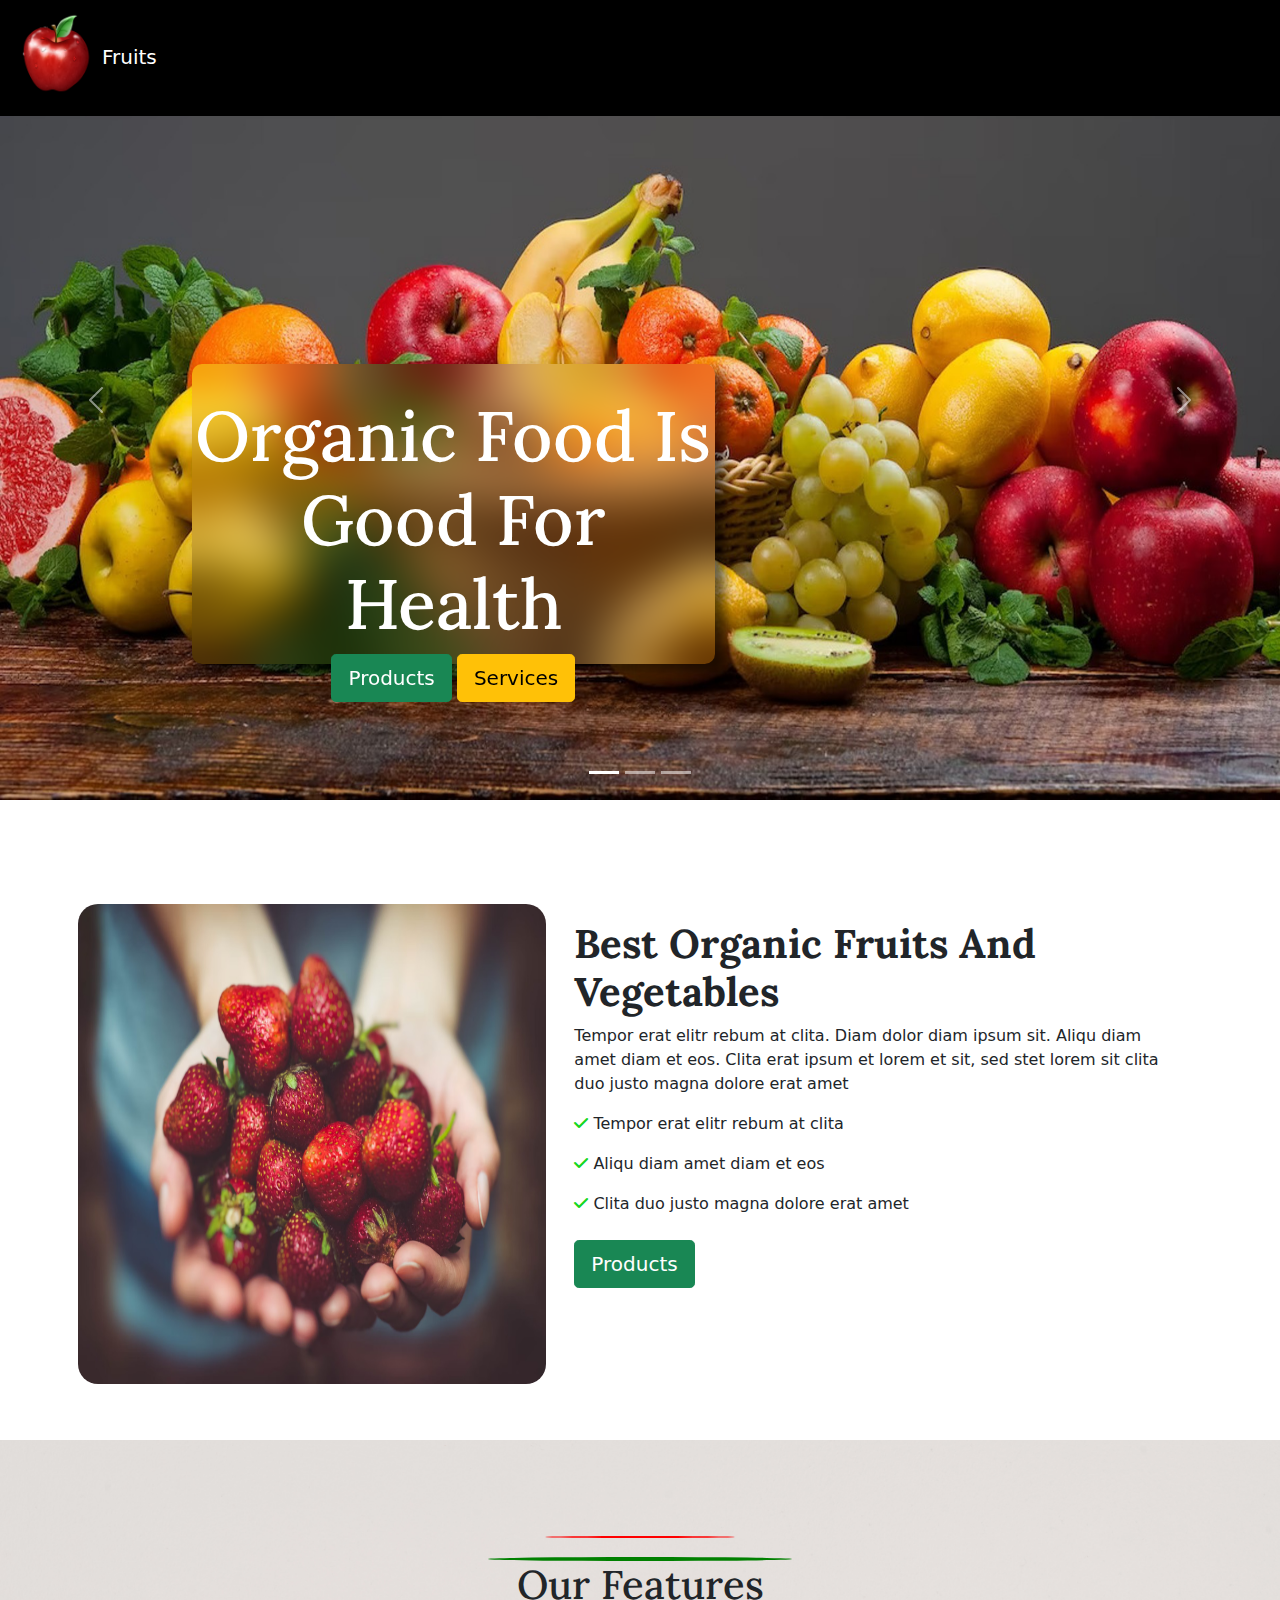
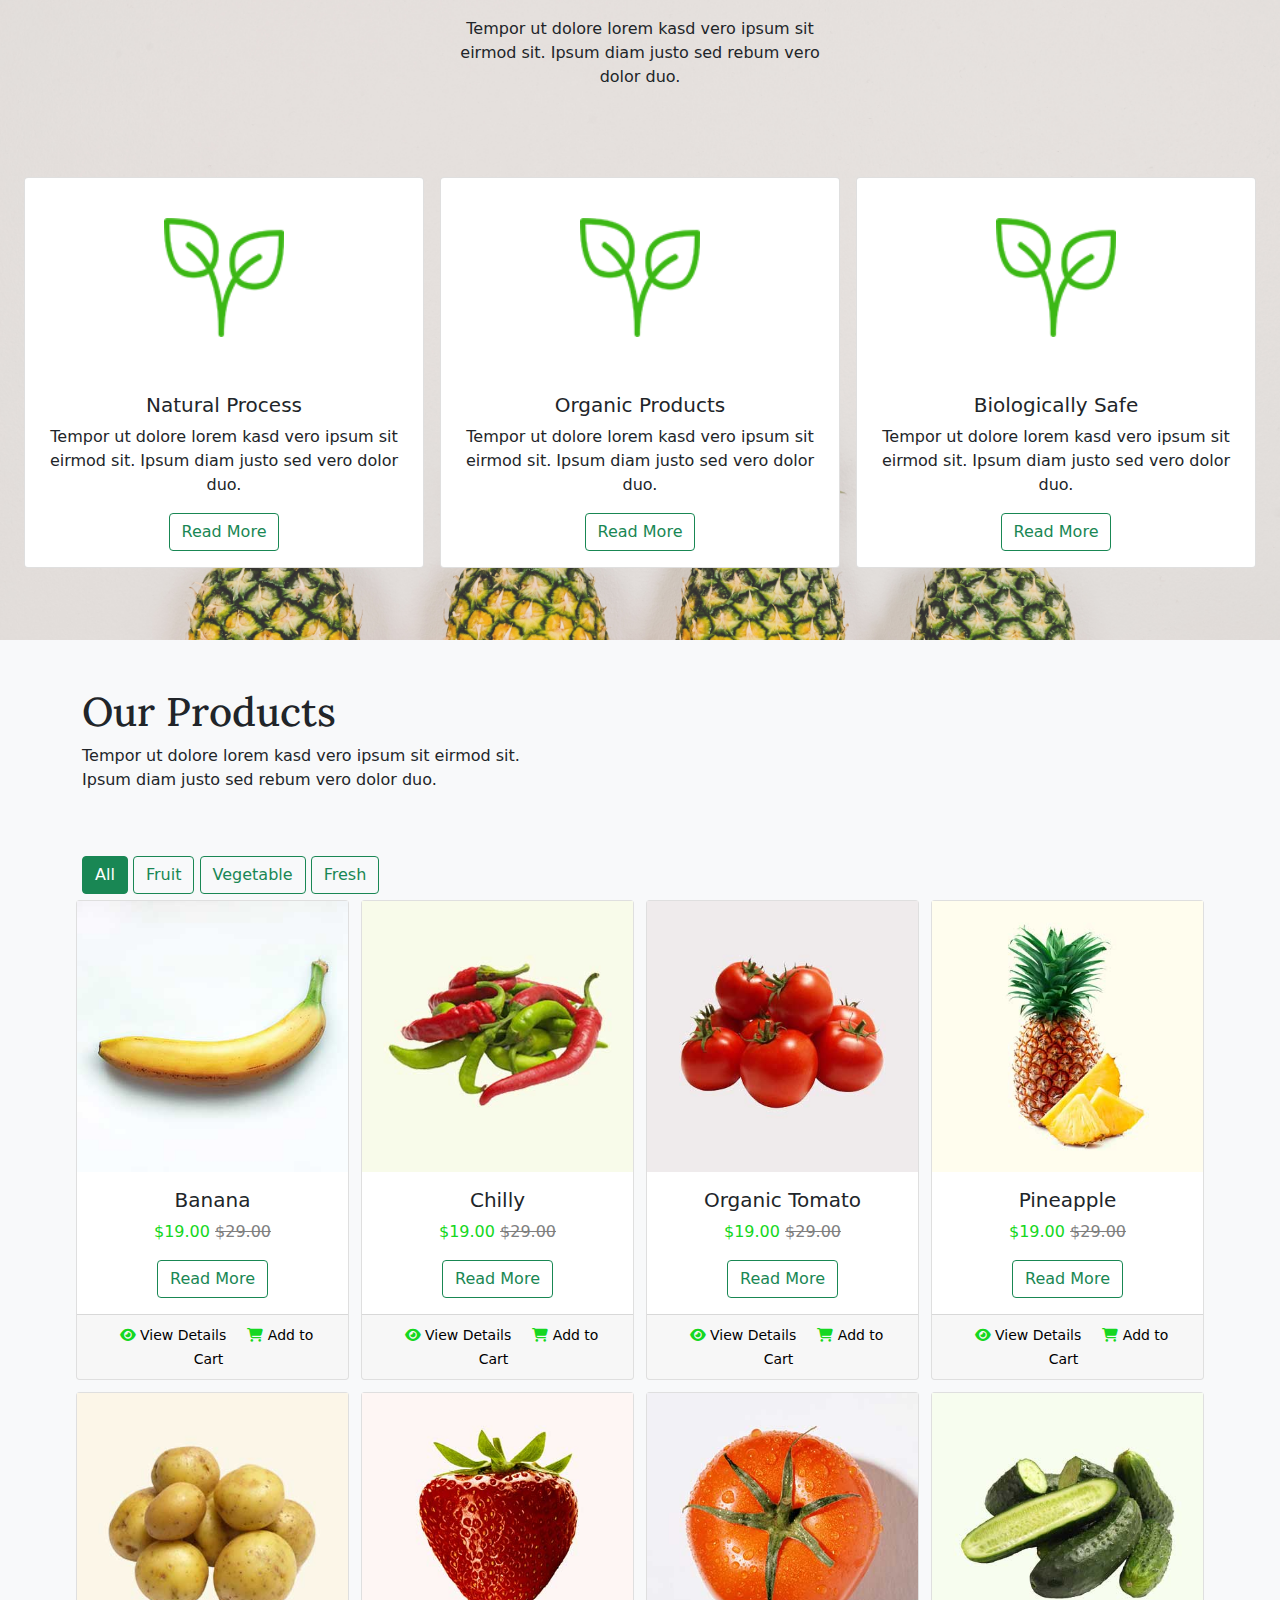
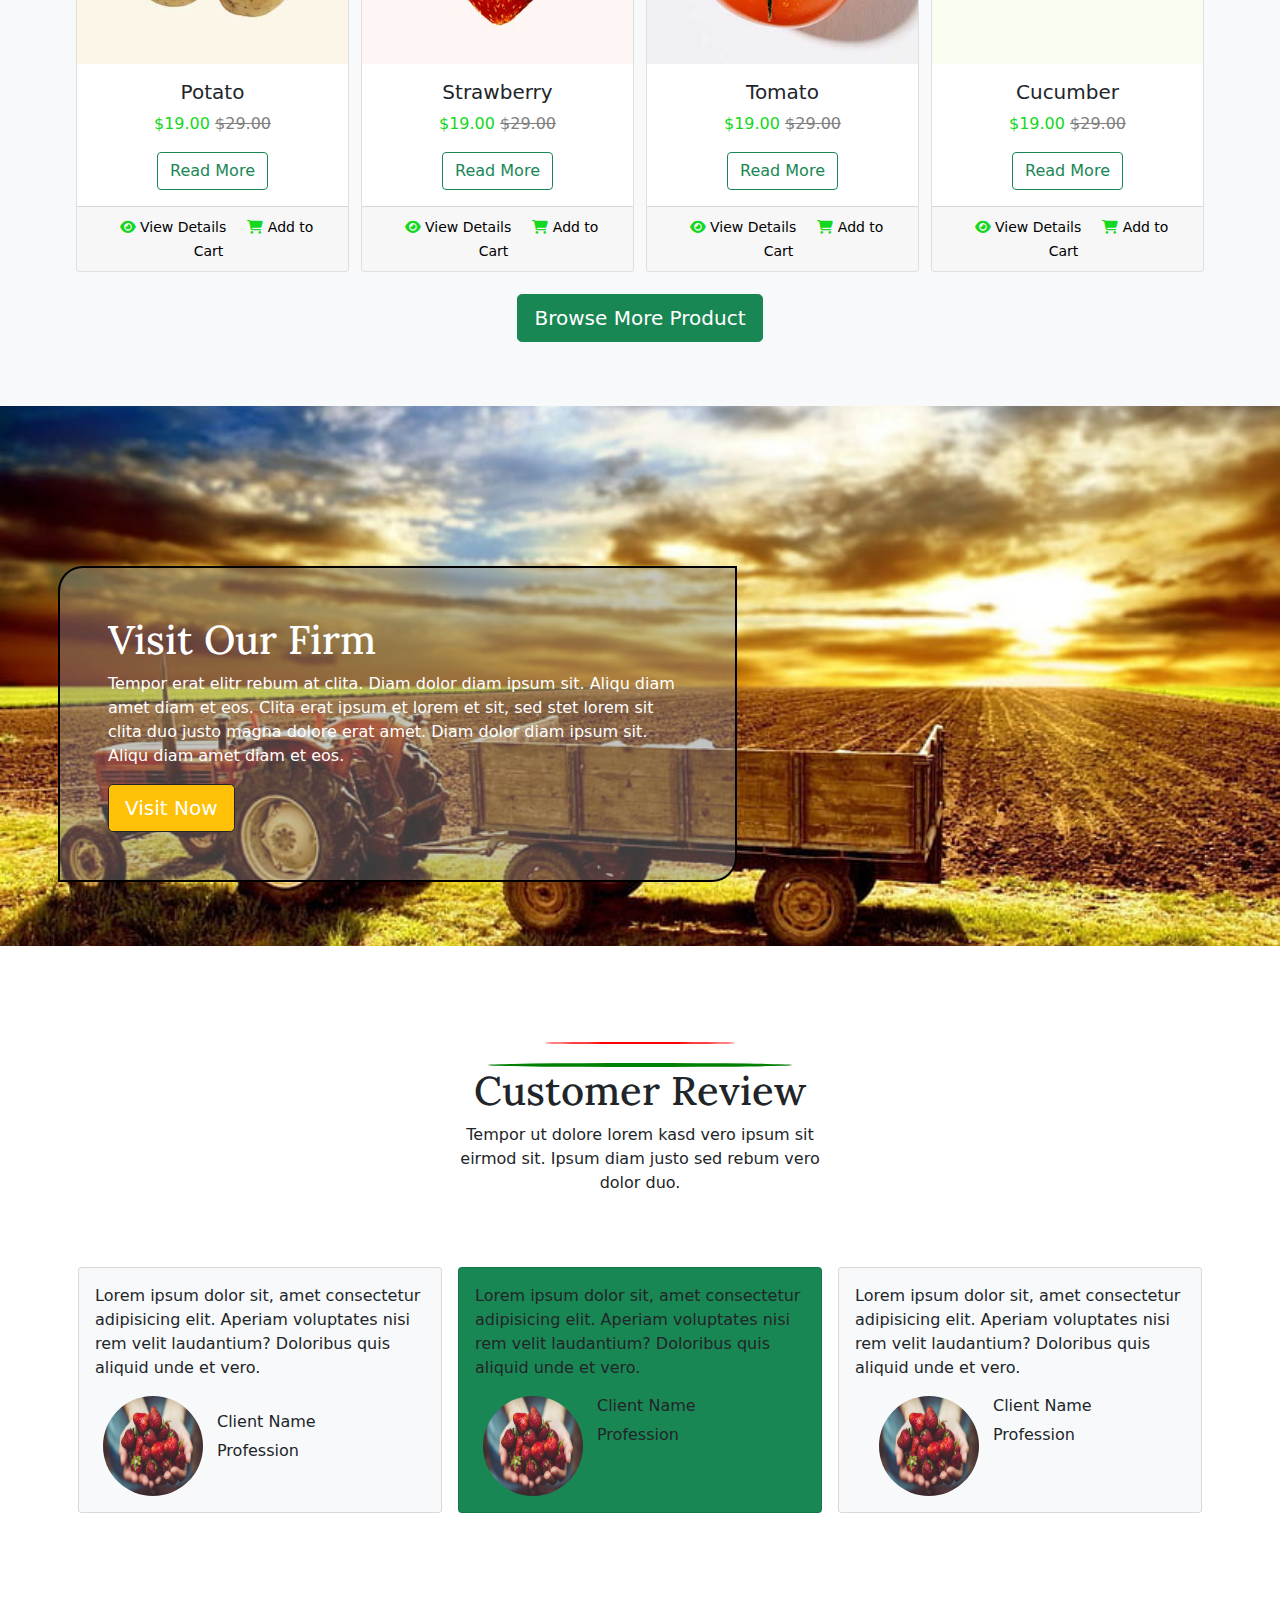
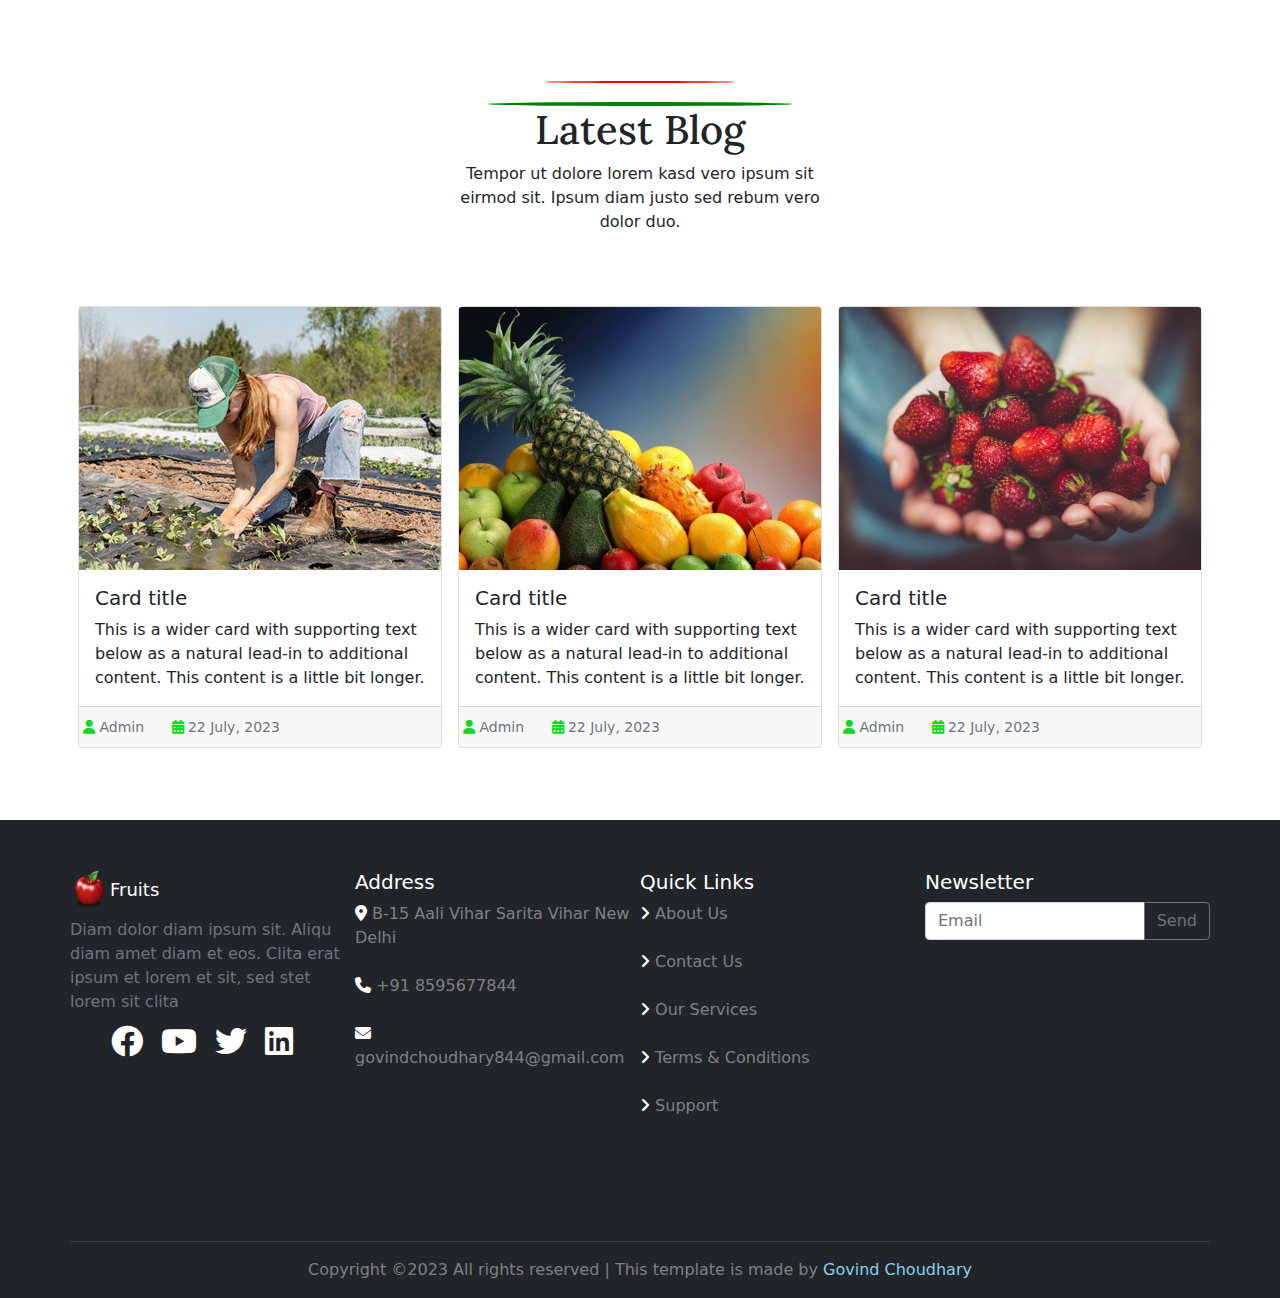
==== index.html @ 060178de "Add files via upload" ====
<!DOCTYPE html>
<html lang="en">

<head>
  <meta charset="UTF-8">
  <meta name="viewport" content="width=device-width, initial-scale=1.0">
  <title>Fruits - Organic Fruits Website</title>

  <link rel="preconnect" href="https://fonts.googleapis.com">
  <link rel="preconnect" href="https://fonts.gstatic.com" crossorigin>
  <link href="https://fonts.googleapis.com/css2?family=Lobster&family=Lora&family=Oswald:wght@300&display=swap"
    rel="stylesheet">
  <link rel="icon" type="Images/icon" href="Images/logo.png">
  <link rel="stylesheet" href="style.css">
  <link rel="stylesheet" href="https://cdn.jsdelivr.net/npm/bootstrap-icons@1.10.5/font/bootstrap-icons.css">

  <link rel="stylesheet" href="Fonts/CSS/all.min.css">
  <link href="https://cdn.jsdelivr.net/npm/bootstrap@5.3.1/dist/css/bootstrap.min.css" rel="stylesheet"
    integrity="sha384-4bw+/aepP/YC94hEpVNVgiZdgIC5+VKNBQNGCHeKRQN+PtmoHDEXuppvnDJzQIu9" crossorigin="anonymous">
  <link rel="stylesheet" href="Fonts/CSS/fontawesome.min.css">
  <link rel="stylesheet" href="bootstrap-5.0.2-dist/css/bootstrap.min.css">
  <!-- <link href="https://cdn.jsdelivr.net/npm/bootstrap@5.0.2/dist/css/bootstrap.min.css" rel="stylesheet"> -->

</head>

<body>
  <!-- =====================JS=================== -->
  <script src="script.js"></script>
  <script src="https://cdn.jsdelivr.net/npm/bootstrap@5.3.1/dist/js/bootstrap.bundle.min.js"
    integrity="sha384-HwwvtgBNo3bZJJLYd8oVXjrBZt8cqVSpeBNS5n7C8IVInixGAoxmnlMuBnhbgrkm"
    crossorigin="anonymous"></script>
  <!-- =====================JS End=================== -->

  <!-- ========================= navbar ========================== -->
  <section class="menu">
    <nav class="navbar navbar-expand-lg navbar-dark  fixed-top">
      <div class="container-fluid">
        <!-- logo -->
        <a class="navbar-brand" href="index.html">
          <img src="Images/logo.png" style="height: 10vh;">Fruits</a>
        </a>
        <!-- Toggle button -->
        <button class="navbar-toggler shadow-none border-0" type="button" data-bs-toggle="offcanvas"
          data-bs-target="#offcanvasDarkNavbar" aria-controls="offcanvasDarkNavbar">
          <span class="navbar-toggler-icon"></span>
        </button>
        <!-- Sidebar -->
        <div class="sidebar offcanvas offcanvas-start text-bg-dark" tabindex="-1" id="offcanvasDarkNavbar"
          aria-labelledby="offcanvasDarkNavbarLabel">
          <div class="offcanvas-header">
            <h5 class="offcanvas-title" id="offcanvasDarkNavbarLabel">
              <img src="Images/logo.png" style="height: 50px;">Fruits</a>
            </h5>
            <button type="button" class="btn-close btn-close-white" data-bs-dismiss="offcanvas"
              aria-label="Close"></button>
          </div>
          <div class="offcanvas-body">
            <ul class="navbar-nav justify-content-end flex-grow-1 pe-3">
              <li class="nav-item">
                <a class="nav-link active" aria-current="page" href="index.html">Home</a>
              </li>
              <li class="nav-item">
                <a class="nav-link" href="About.html">About</a>
              </li>
              <li class="nav-item">
                <a class="nav-link" href="Products.html">Products</a>
              </li>
              <li class="nav-item dropdown">
                <a class="nav-link dropdown-toggle" href="#" role="button" data-bs-toggle="dropdown"
                  aria-expanded="false">
                  More
                </a>
                <ul class="dropdown-menu dropdown-menu-dark">
                  <li><a class="dropdown-item" href="Blog.html">Blog Grid</a></li>
                  <li><a class="dropdown-item" href="features.html">Our Features</a></li>
                  <li>
                    <hr class="dropdown-divider">
                  </li>
                  <li><a class="dropdown-item" href="contact.html">Contact Us</a></li>
                </ul>
              </li>
            </ul>
            <div class="navicons">
              <button class="btn btn-light btn-sm" data-dismiss="navicons">
                <i class="fa-solid fa-magnifying-glass" style="color: black;"></i>
              </button>
              <button class="btn btn-light btn-sm" data-bs-toggle="modal" data-bs-target="#Login">
                <i class="fa-solid fa-user" style="color: #000000;"></i>
              </button>
              <button class="btn btn-light btn-sm">
                <i class="fa-solid fa-bag-shopping" style="color: #000000;"></i>
              </button>
            </div>
          </div>
        </div>
      </div>
    </nav>
  </section>
  <!-- Login The Modal -->
  <div class="modal" id="Login">

    <div class="modal-dialog">
      <div class="modal-content">

        <!-- Modal Header -->
        <div class="modal-header">
          <h1 class="modal-title">Login</h1>
          <button type="button" class="btn-close" data-bs-dismiss="modal"></button>
        </div>

        <!-- Modal body -->
        <div class="modal-body">
          <h4>Full Name</h4>
          <input type="text" id="Log-Name" class="form-control" placeholder="Name Here...">
          <h4>Email</h4>
          <input type="Email" id="Log-Email" class="form-control" placeholder="Email...">
          <h4>Password</h4>
          <input type="password" id="Log-Pass" class="form-control" placeholder="Password"><br>
          <a href="#" class="forget-pass">Forget Password</a>
        </div>

        <!-- Modal footer -->
        <div class="modal-footer">
          <p>Already have an Account?
            <button type="button" class="btn btn-link" data-bs-toggle="modal" data-bs-target="#SignUp"
              onclick="SignUp()" data-dismiss="modal">SignUp
            </button>
          </p>
          <button type="button" class="btn btn-dark" data-bs-dismiss="Login" onclick="Login()">Login</button>
        </div>

      </div>
    </div>
  </div>
  <!-- SignUp The Modal -->
  <div class="modal" id="SignUp">

    <div class="modal-dialog">
      <div class="modal-content">

        <!-- SignUp Modal Header -->
        <div class="modal-header">
          <h1 class="modal-title">SignUp</h1>
          <button type="button" class="btn-close" data-bs-dismiss="modal"></button>
        </div>

        <!-- SignUp Modal body -->
        <div class="modal-body">
          <h4>First Name</h4>
          <input type="text" id="Sign-FName" class="form-control" placeholder="First Name">
          <h4>Last Name</h4>
          <input type="text" id="Sign-LName" class="form-control" placeholder="Last Name">
          <h4>Email</h4>
          <input type="Email" id="Sign-Email" class="form-control" placeholder="Email...">
          <h4>Password</h4>
          <input type="password" id="Sign-Pass" class="form-control" placeholder="Password">
          <h4>Confirm Password</h4>
          <input type="password" id="Sign-CPass" class="form-control" placeholder="Confirm Password">
        </div>

        <!-- SignUp Modal footer -->
        <div class="modal-footer">
          <p>Already have an Account?
            <button type="button" class="btn btn-link" data-bs-toggle="modal" data-bs-target="#SignUp"
              onclick="Login()">Login</button>
          </p>
          <button type="button" class="btn btn-dark" data-bs-dismiss="SignUp" onclick="SignUp()">SignUp</button>
        </div>
      </div>
    </div>
  </div>

  <!------------------------CONTANT----------------------------->
  <!-- Carousel -->
  <div id="demo" class="carousel slide" data-bs-ride="carousel">
    <!-- Indicators/dots -->
    <div class="carousel-indicators">
      <button type="button" data-bs-target="#demo" data-bs-slide-to="0" class="active"></button>
      <button type="button" data-bs-target="#demo" data-bs-slide-to="1"></button>
      <button type="button" data-bs-target="#demo" data-bs-slide-to="2"></button>
    </div>
    <!-- The slideshow/carousel -->
    <div class="carousel-inner">
      <div class="carousel-item active" style="height: 800px">
        <img src="Images/Top_bg/topbg1.jpg" alt="Los Angeles" class="d-block">
        <div class="carousel-caption d-none d-md-block mb-5">
          <div class="container mb-5 ">
            <div class="row">
              <div class="col-xxl-7 col-xl-7 col-lg-7 col-md-12 col-sm-8 col-xs-6  row1">
                <h1 style="font-size: 70px;">Organic Food Is Good For Health</h1>
                <button class="btn btn-success btn-lg">Products</button>
                <button class="btn btn-warning btn-lg">Services</button>
              </div>
            </div>
          </div>
        </div>
      </div>
      <div class="carousel-item" style="height: 800px">
        <img src="Images/Top_bg/topbg2.jpg" alt="Chicago" class="d-block">
        <div class="carousel-caption d-none d-md-block mb-5">
          <div class="container mb-5 ">
            <div class="row">
              <div class="col-lg-7 row1">
                <h1 style="font-size: 70px;">Natural Food Is Always Healthy</h1>
                <button class="btn btn-success btn-lg">Products</button>
                <button class="btn btn-warning btn-lg">Services</button>
              </div>
            </div>
          </div>
        </div>
      </div>
      <div class="carousel-item" style="height: 800px">
        <img src="Images/Top_bg/topbg3.jpg" alt="New York" class="d-block">
        <div class="carousel-caption d-none d-md-block mb-5">
          <div class="container mb-5 ">
            <div class="row">
              <div class="col-lg-7 row1">
                <h1 style="font-size: 70px;">Organic Food Is Good For Health</h1>
                <button class="btn btn-success btn-lg">Products</button>
                <button class="btn btn-warning btn-lg">Services</button>
              </div>
            </div>
          </div>
        </div>
      </div>

      <!-- Left and right controls/icons -->
      <button class="carousel-control-prev" type="button" data-bs-target="#demo" data-bs-slide="prev">
        <span class="carousel-control-prev-icon"></span>
      </button>
      <button class="carousel-control-next" type="button" data-bs-target="#demo" data-bs-slide="next">
        <span class="carousel-control-next-icon"></span>
      </button>
    </div>
  </div>
  <!------------------------ Best Organic --------------------------------->
  <section class="Best-Organic">
    <div class="container mt-5">
      <div class="row mb-5">
        <div class="container mt-5">
          <div class="row m-2">
            <div class="col-xxl-5 col-xl-5 col-lg-5 col-md-9 col-sm-8 col-xs-6 ">
              <img class="imagestrowberry" src="Images/strowberry.jpg">
            </div>
            <div class="col-xxl-7 col-xl-7 col-lg-7 col-md-12 col-sm-12 col-xs-12">
              <div class="container best-org-content">
                <div class="row heading p-3">
                  <h1>Best Organic Fruits And Vegetables</h1>
                  <p>Tempor erat elitr rebum at clita. Diam dolor diam ipsum sit. Aliqu diam amet diam et eos. Clita
                    erat
                    ipsum et lorem et sit, sed stet lorem sit clita duo justo magna dolore erat amet</p>
                  <p><i class="fa-solid fa-check" style="color: #14d721;"></i> Tempor erat elitr rebum at clita
                  <p><i class="fa-solid fa-check" style="color: #14d721;"></i> Aliqu diam amet diam et eos
                  <p><i class="fa-solid fa-check" style="color: #14d721;"></i> Clita duo justo magna dolore erat amet
                    <br>
                    <button class="btn btn-success btn-lg mt-4">Products</button>
                  </p>
                </div>
              </div>
            </div>
          </div>
        </div>
      </div>
    </div>
  </section>

  <!--------------------------Our Features----------------------------- -->
  <section class="Features">
    <div class="container mt-5">
      <div class="row feat-top mt-5">
        <div class="col-lg-5 p-5 text-center m-auto">
          <div class="line"></div>
          <div class="line1"></div>
          <h1>Our Features</h1>
          <p>Tempor ut dolore lorem kasd vero ipsum sit eirmod sit. Ipsum diam justo sed rebum vero dolor duo.</p>
        </div>
      </div>
    </div>
    <!-- ------------------------Card----------------------------- -->
    <section class="feature-card">
      <div class="container-fluid mb-5">
        <div class="row p-3">
          <div class="col-xxl-4 col-xl-4 col-lg-4 col-md-4 col-sm-9 col-xs-9 p-2">
            <div class="card card1 text-center">
              <img src="Images/natural.png">
              <div class="card-body">
                <h5 class="card-title">Natural Process</h5>
                <p class="card-text">Tempor ut dolore lorem kasd vero ipsum sit eirmod sit. Ipsum diam justo sed vero
                  dolor duo.</p>
                <a href="#" class="btn btn-outline-success">Read More</a>
              </div>
            </div>
          </div>
          <div class="col-xxl-4 col-xl-4 col-lg-4 col-md-4 col-sm-9 col-xs-9 p-2">
            <div class="card card1 text-center">
              <img src="Images/natural.png">
              <div class="card-body">
                <h5 class="card-title">Organic Products</h5>
                <p class="card-text">Tempor ut dolore lorem kasd vero ipsum sit eirmod sit. Ipsum diam justo sed vero
                  dolor duo.</p>
                <a href="#" class="btn btn-outline-success">Read More</a>
              </div>
            </div>
          </div>
          <div class="col-xxl-4 col-xl-4 col-lg-4 col-md-4 col-sm-9 col-xs-9 p-2">
            <div class="card card1 text-center">
              <img src="Images/natural.png">
              <div class="card-body">
                <h5 class="card-title">Biologically Safe</h5>
                <p class="card-text">Tempor ut dolore lorem kasd vero ipsum sit eirmod sit. Ipsum diam justo sed vero
                  dolor duo.</p>
                <a href="#" class="btn btn-outline-success">Read More</a>
              </div>
            </div>
          </div>
        </div>
      </div>
    </section>
  </section>
  <!-- ------------------------Our Products----------------------------- -->
  <section class="Our-Products bg-light pb-3" id="Our-Products">
    <!-- Products -->
    <div class="container mt-5">
      <div class="container">
        <div class="col-lg-8 mt-5">
          <div class="row heading-main">
            <div class="col-lg-7">
              <h1>Our Products</h1>
              <p>Tempor ut dolore lorem kasd vero ipsum sit eirmod sit.
                Ipsum diam justo sed rebum vero dolor duo.</p>
            </div>
          </div>
        </div>
        <div class="col-lg-4 mt-5">
          <div class="row product-btn mt-5">
            <div class="col-lg-12">
              <a href="#Fresh" class="btn btn-outline-success active" type="button">All</a>
              <a href="#Fruit" class="btn btn-outline-success" type="button">Fruit</a>
              <a href="#Vegetable" class="btn btn-outline-success" type="button">Vegetable</a>
              <a href="#Fresh" class="btn btn-outline-success" type="button">Fresh</a>
            </div>
          </div>
        </div>
      </div>
    </div>
    </div>
    <!--------------------------->
    <section class="Products">
      <div class="container">
        <div class="col-lg-12">
          <div class="row card-size ">
            <div class="col-xxl-3 col-xl-3 col-lg-3 col-md-4 col-sm-6">
              <div class="card card2 text-center Fruit Fresh all">
                <div class="image-zoom">
                  <img src="Images/Products/banana.jpg" class="w-100">
                </div>
                <div class="card-body">
                  <h5 class="card-title">Banana</h5>
                  <p style="color: #14d721;">$19.00 <del style="color: grey">$29.00</del></p>
                  <a href="#" class="btn btn-outline-success">Read More</a>
                </div>
                <div class="card-footer">
                  <a class="card2-footer mx-2" href="#">
                    <i class="fa-solid fa-eye" style="color: #14d721;"></i> View Details</a>
                  <a class="card2-footer mx-2" href="#">
                    <i class="fa-solid fa-cart-shopping" style="color: #14d721;"></i> Add to Cart</a>
                </div>
              </div>
            </div>
            <!--------------------------->
            <div class="col-xxl-3 col-xl-3 col-lg-3 col-md-4 col-sm-6">
              <div class="card card2 text-center  Vegetable Fresh all">
                <div class="image-zoom">
                  <img src="Images/Products/chilly.jpg" class="w-100">
                </div>
                <div class="card-body">
                  <h5 class="card-title">Chilly</h5>
                  <p style="color: #14d721;">$19.00 <del style="color: grey">$29.00</del></p>
                  <a href="#" class="btn btn-outline-success">Read More</a>
                </div>
                <div class="card-footer">
                  <a class="card2-footer mx-2" href="#">
                    <i class="fa-solid fa-eye" style="color: #14d721;"></i> View Details</a>
                  <a class="card2-footer mx-2" href="#">
                    <i class="fa-solid fa-cart-shopping" style="color: #14d721;"></i> Add to Cart</a>
                </div>
              </div>
            </div>
            <!--------------------------->
            <div class="col-xxl-3 col-xl-3 col-lg-3 col-md-4 col-sm-6 col-xs-6">
              <div class="card card2 text-center Fruit Vegetable Fresh all">
                <div class="image-zoom">
                  <img src="Images/Products/tomato.jpg" class="w-100">
                </div>
                <div class="card-body">
                  <h5 class="card-title">Organic Tomato</h5>
                  <p style="color: #14d721;">$19.00 <del style="color: grey">$29.00</del></p>
                  <a href="#" class="btn btn-outline-success">Read More</a>
                </div>
                <div class="card-footer">
                  <a class="card2-footer mx-2" href="#">
                    <i class="fa-solid fa-eye" style="color: #14d721;"></i> View Details</a>
                  <a class="card2-footer mx-2" href="#">
                    <i class="fa-solid fa-cart-shopping" style="color: #14d721;"></i> Add to Cart</a>
                </div>
              </div>
            </div>
            <!--------------------------->
            <div class="col-xxl-3 col-xl-3 col-lg-3 col-md-4 col-sm-6 col-xs-6">
              <div class="card card2 text-center Fruit Fresh all">
                <div class="image-zoom">
                  <img src="Images/Products/pineapple.jpg" class="w-100">
                </div>
                <div class="card-body">
                  <h5 class="card-title">Pineapple</h5>
                  <p style="color: #14d721;">$19.00 <del style="color: grey">$29.00</del></p>
                  <a href="#" class="btn btn-outline-success">Read More</a>
                </div>
                <div class="card-footer">
                  <a class="card2-footer mx-2" href="#">
                    <i class="fa-solid fa-eye" style="color: #14d721;"></i> View Details</a>
                  <a class="card2-footer mx-2" href="#">
                    <i class="fa-solid fa-cart-shopping" style="color: #14d721;"></i> Add to Cart</a>
                </div>
              </div>
            </div>
            <!--------------------------->
            <div class="col-xxl-3 col-xl-3 col-lg-3 col-md-4 col-sm-6 col-xs-6">
              <div class="card card2 text-center Vegetable Fresh all">
                <div class="image-zoom">
                  <img src="Images/Products/potato.jpg" class="w-100">
                </div>
                <div class="card-body">
                  <h5 class="card-title">Potato</h5>
                  <p style="color: #14d721;">$19.00 <del style="color: grey">$29.00</del></p>
                  <a href="#" class="btn btn-outline-success">Read More</a>
                </div>
                <div class="card-footer">
                  <a class="card2-footer mx-2" href="#">
                    <i class="fa-solid fa-eye" style="color: #14d721;"></i> View Details</a>
                  <a class="card2-footer mx-2" href="#">
                    <i class="fa-solid fa-cart-shopping" style="color: #14d721;"></i> Add to Cart</a>
                </div>
              </div>
            </div>
            <!--------------------------->
            <div class="col-xxl-3 col-xl-3 col-lg-3 col-md-4 col-sm-6 col-xs-6">
              <div class="card card2 text-center Fruit Fresh all">
                <div class="image-zoom">
                  <img src="Images/Products/strawberry.jpg" class="w-100">
                </div>
                <div class="card-body">
                  <h5 class="card-title">Strawberry</h5>
                  <p style="color: #14d721;">$19.00 <del style="color: grey">$29.00</del></p>
                  <a href="#" class="btn btn-outline-success">Read More</a>
                </div>
                <div class="card-footer">
                  <a class="card2-footer mx-2" href="#">
                    <i class="fa-solid fa-eye" style="color: #14d721;"></i> View Details</a>
                  <a class="card2-footer mx-2" href="#">
                    <i class="fa-solid fa-cart-shopping" style="color: #14d721;"></i> Add to Cart</a>
                </div>
              </div>
            </div>
            <!--------------------------->
            <div class="col-xxl-3 col-xl-3 col-lg-3 col-md-4 col-sm-6 col-xs-6">
              <div class="card card2 text-center Vegetable Fruit Fresh all">
                <div class="image-zoom">
                  <img src="Images/Products/tomato2.jpg" class="w-100">
                </div>
                <div class="card-body">
                  <h5 class="card-title">Tomato</h5>
                  <p style="color: #14d721;">$19.00 <del style="color: grey">$29.00</del></p>
                  <a href="#" class="btn btn-outline-success">Read More</a>
                </div>
                <div class="card-footer">
                  <a class="card2-footer mx-2" href="#">
                    <i class="fa-solid fa-eye" style="color: #14d721;"></i> View Details</a>
                  <a class="card2-footer mx-2" href="#">
                    <i class="fa-solid fa-cart-shopping" style="color: #14d721;"></i> Add to Cart</a>
                </div>
              </div>
            </div>
            <!--------------------------->
            <div class="col-xxl-3 col-xl-3 col-lg-3 col-md-4 col-sm-6 col-xs-6">
              <div class="card card2 text-center Vegetable Fresh all">
                <div class="image-zoom">
                  <img src="Images/Products/Cucumber.jpg" class="w-100">
                </div>
                <div class="card-body">
                  <h5 class="card-title">Cucumber</h5>
                  <p style="color: #14d721;">$19.00 <del style="color: grey">$29.00</del></p>
                  <a href="#" class="btn btn-outline-success">Read More</a>
                </div>
                <div class="card-footer">
                  <a class="card2-footer mx-2" href="#">
                    <i class="fa-solid fa-eye" style="color: #14d721;"></i> View Details</a>
                  <a class="card2-footer mx-2" href="#">
                    <i class="fa-solid fa-cart-shopping" style="color: #14d721;"></i> Add to Cart</a>
                </div>
              </div>
            </div>
          </div>
          <!--------------------------->
        </div>
      </div>
      </div>
      <div class="container mt-3">
        <div class="row mb-5">
          <div class="col-lg-9 m-auto text-center">
            <a href="#" class="btn btn-success btn-lg" type="button">Browse More Product</a>
          </div>
        </div>
      </div>
    </section>
  </section><!----------main section---------->

  <!-- ------------------------Visit Our Firm----------------------------- -->
  <section class="Firm-main">
    <div class="Firm-main-text">
      <div class="container">
        <div class="row">
          <div class="container mt-5">
            <div class="row">
              <div class="col-lg-7 visit-text-bg mt-5 p-5">
                <h1>Visit Our Firm</h1>
                <p>Tempor erat elitr rebum at clita. Diam dolor diam ipsum sit. Aliqu diam amet diam et eos. Clita
                  erat
                  ipsum et lorem et sit, sed stet lorem sit clita duo justo magna dolore erat amet. Diam dolor diam
                  ipsum sit. Aliqu diam amet diam et eos.</p>
                <button class="btn btn-warning btn-outline-dark btn-lg"><a href="index.html" class="btn-text">Visit
                    Now</a></button>
              </div>
            </div>
          </div>
        </div>
      </div>
    </div>
  </section>

  <!--------------------------Our Review----------------------------- -->
  <section class="Review-main">
    <div class="container mt-5">
      <div class="row mt-5">
        <div class="col-lg-5 p-5 text-center m-auto">
          <div class="line"></div>
          <div class="line1"></div>
          <h1>Customer Review</h1>
          <p>Tempor ut dolore lorem kasd vero ipsum sit eirmod sit. Ipsum diam justo sed rebum vero dolor duo.</p>
        </div>
      </div>
    </div>
    <!-- --------------------------------------------------------- -->
    <div class="container">
      <div class="row">
        <div class="col-xxl-4 col-xl-4 col-lg-4 col-md-4 col-sm-9 col-xs-9 rev-box p-2">
          <div class="card bg-light p-3">
            <p>Lorem ipsum dolor sit, amet consectetur adipisicing elit. Aperiam voluptates nisi rem velit laudantium?
              Doloribus quis aliquid unde et vero.</p>
            <div class="row revimg">
              <div class="col-lg-4">
                <img src="Images/strowberry.jpg">
              </div>
              <div class="col-lg-4 mx-3 mt-3">
                <h6>Client Name</h6>
                <p>Profession</p>
              </div>
            </div>
          </div>
        </div>
        <div class="col-xxl-4 col-xl-4 col-lg-4 col-md-4 col-sm-9 col-xs-9 rev-box p-2">
          <div class="card bg-success p-3">
            <p>Lorem ipsum dolor sit, amet consectetur adipisicing elit. Aperiam voluptates nisi rem velit laudantium?
              Doloribus quis aliquid unde et vero.</p>
            <div class="row revimg">
              <div class="col-lg-4">
                <img src="Images/strowberry.jpg">
              </div>
              <div class="col-lg-4 mx-3">
                <h6>Client Name</h6>
                <p>Profession</p>
              </div>
            </div>
          </div>
        </div>
        <div class="col-xxl-4 col-xl-4 col-lg-4 col-md-4 col-sm-9 col-xs-9 rev-box p-2">
          <div class="card bg-light p-3">
            <p>Lorem ipsum dolor sit, amet consectetur adipisicing elit. Aperiam voluptates nisi rem velit laudantium?
              Doloribus quis aliquid unde et vero.</p>
            <div class="row revimg">
              <div class="col-lg-4 mx-3">
                <img src="Images/strowberry.jpg">
              </div>
              <div class="col-lg-4">
                <h6>Client Name</h6>
                <p>Profession</p>
              </div>
            </div>
          </div>
        </div>
      </div>
    </div>
  </section>

  <!--------------------------Latest Blog----------------------------- -->
  <section class="Review-main">
    <div class="container mt-5">
      <div class="row mt-5">
        <div class="col-lg-5 p-5 text-center m-auto">
          <div class="line"></div>
          <div class="line1"></div>
          <h1>Latest Blog</h1>
          <p>Tempor ut dolore lorem kasd vero ipsum sit eirmod sit. Ipsum diam justo sed rebum vero dolor duo.</p>
        </div>
      </div>
    </div>
    <div class="container">
      <div class="row">
        <div class="col-lg-4 blog-box p-2">
          <div class="card">
            <img src="Images/Latest Blog/blog-1.jpg" class="card-img-top">
            <div class="card-body">
              <h5 class="card-title">Card title</h5>
              <p class="card-text">This is a wider card with supporting text below as a natural lead-in to additional
                content. This content is a little bit longer.</p>
            </div>
            <div class="card-footer">
              <div class="row">
                <div class="col-lg-3">
                  <small class="text-muted">
                    <i class="fa-solid fa-user" style="color: #14d721;"></i> Admin</small>
                </div>
                <div class="col-lg-9">
                  <small class="text-muted">
                    <i class="fa-solid fa-calendar-days" style="color: #14d721;"></i> 22 July, 2023</small>
                </div>
              </div>
            </div>
          </div>
        </div>
        <div class="col-lg-4 blog-box p-2">
          <div class="card">
            <img src="Images/Latest Blog/blog-2.jpg" class="card-img-top">
            <div class="card-body">
              <h5 class="card-title">Card title</h5>
              <p class="card-text">This is a wider card with supporting text below as a natural lead-in to additional
                content. This content is a little bit longer.</p>
            </div>
            <div class="card-footer">
              <div class="row">
                <div class="col-lg-3">
                  <small class="text-muted">
                    <i class="fa-solid fa-user" style="color: #14d721;"></i> Admin</small>
                </div>
                <div class="col-lg-9">
                  <small class="text-muted">
                    <i class="fa-solid fa-calendar-days" style="color: #14d721;"></i> 22 July, 2023</small>
                </div>
              </div>
            </div>
          </div>
        </div>
        <div class="col-lg-4 blog-box p-2">
          <div class="card">
            <img src="Images/Latest Blog/blog-3.jpg" class="card-img-top">
            <div class="card-body">
              <h5 class="card-title">Card title</h5>
              <p class="card-text">This is a wider card with supporting text below as a natural lead-in to additional
                content. This content is a little bit longer.</p>
            </div>
            <div class="card-footer">
              <div class="row">
                <div class="col-lg-3">
                  <small class="text-muted">
                    <i class="fa-solid fa-user" style="color: #14d721;"></i> Admin</small>
                </div>
                <div class="col-lg-9">
                  <small class="text-muted">
                    <i class="fa-solid fa-calendar-days" style="color: #14d721;"></i> 22 July, 2023</small>
                </div>
              </div>
            </div>
          </div>
        </div>
      </div>
    </div>
  </section>

  <!-- ------------------------Footer----------------------------- -->
  <section class="footer-main bg-dark">
    <div class="container bg-dark">
      <div class="row">
        <!-- =============1=============== -->
        <div class="footer-1 col-xxl-3 col-xl-3 col-lg-3 col-md-6 col-sm-3 col-xs-3">
          <div class="f1-top">
            <div class="f1-top-apple bg-dark"><img src="Images/logo.png"></div>
            <div class="f1-top-r">
              <h5>Fruits</h5>
            </div>
            <div class="f1-bottom-top">
              <p class="text-muted">Diam dolor diam ipsum sit. Aliqu diam amet diam et eos. Clita erat
                ipsum et lorem et sit, sed stet lorem sit clita</p>
            </div>
            <div class="f1-bottom-icon">
              <span><i class="fa-brands fa-facebook fa-2xl"></i></span>
              <span><i class="fa-brands fa-youtube fa-2xl"></i></span>
              <span><i class="fa-brands fa-twitter fa-2xl"></i></span>
              <span><i class="fa-brands fa-linkedin fa-2xl"></i></span>
            </div>
          </div>
        </div>
        <!-- =============2=============== -->
        <div class="footer-2 col-xxl-3 col-xl-3 col-lg-3 col-md-6 col-sm-3 col-xs-3">
          <div class="f2-top">
            <h5>Address</h5>
          </div>
          <div class="f2-bottom">
            <i class="fa-solid fa-location-dot"></i>
            <a
              href="https://www.google.com/maps/place/Aali+Vihar,+Sarita+Vihar,+Ali,+New+Delhi,+Delhi+110076/@28.5195881,77.3035786,17z/data=!3m1!4b1!4m6!3m5!1s0x390ce6bf03f4914d:0x427871aa9332abc6!8m2!3d28.5195381!4d77.3060981!16s%2Fg%2F11dylvrgkz?entry=ttu"></i>
              B-15 Aali Vihar Sarita Vihar New Delhi
            </a>
            <br><br>
            <i class="fa-solid fa-phone"></i><a href="#"> +91 8595677844</a> <br><br>
            <i class="fa-solid fa-envelope"></i><a href="#"> govindchoudhary844@gmail.com</a>
          </div>
        </div>
        <!-- =============3=============== -->
        <div class="footer-3 col-xxl-3 col-xl-3 col-lg-3 col-md-6 col-sm-3 col-xs-3">
          <div class="f3-top">
            <h5>Quick Links</h5>
          </div>
          <div class="f3-bottom">
            <i class="fa-solid fa-angle-right"></i>
            <a href="About.html">About Us</a> <br><br>
            <i class="fa-solid fa-angle-right"></i>
            <a href="contact.html">Contact Us</a> <br><br>
            <i class="fa-solid fa-angle-right"></i>
            <a href="#">Our Services</a> <br><br>
            <i class="fa-solid fa-angle-right"></i>
            <a href="#">Terms & Conditions</a> <br><br>
            <i class="fa-solid fa-angle-right"></i>
            <a href="#">Support</a> <br><br>
          </div>
        </div>
        <!-- =============4=============== -->
        <div class="footer-4 col-xxl-3 col-xl-3 col-lg-3 col-md-6 col-sm-3 col-xs-3">
          <div class="f4-top">
            <h5>Newsletter</h5>
          </div>
          <div class="f4-bottom">
            <div class="input-group">
              <input type="email" class="form-control" placeholder="Email" aria-label="Recipient's username"
                aria-describedby="button-addon2">
              <button class="btn btn-outline-secondary" type="button" id="button-addon2">Send</button>
            </div>
          </div>
        </div>
        <div class="copyright">
          <hr>
          <p class="text-center">Copyright &copy;2023 All rights reserved | This template is made by <a href="#">Govind
              Choudhary</a>
          </p>
        </div>
      </div>
    </div>
  </section>

</body>

</html>
---- style.css ----
* {
    margin: 0;
    padding: 0;
}

html {
    height: -webkit-fill-available;
}

body {
    display: flex;
    flex-direction: column;
    margin: 0 auto;
    height: -webkit-fill-available;
    background-color: rgba(228, 228, 228, 0.45);
}

/* navbar  */
.navicons button {
    background-color: white;
    border-radius: 50%;
}

.navbar {
    transition: all 0.5s;
    background-color: black;
}
.offcanvas {
    border-right: 3px solid;
    border-color: orange;
    /* margin-right: 20%; */
}

.navbar-scrolled {
    background-color: black;
    box-shadow: 0 3px 10px rgba(0, 0, 0, .15);
}

.nav-item {
    margin: 8px;
}

.navicons button {
    margin: 5px;
    margin-top: 10px;
}

.modal-content {
    color: black;
    background-color: rgba(92, 110, 116, 0.929);
    box-shadow: 7px 11px 14px 4px rgba(0, 0, 0, 0.62);
    -webkit-box-shadow: 7px 11px 14px 4px rgba(0, 0, 0, 0.62);
    -moz-box-shadow: 7px 11px 14px 4px rgba(0, 0, 0, 0.62);
}

.forget-pass {
    color: skyblue;
    text-decoration: none;
}

.forget-pass:hover {
    color: white;
    transition: all 0.5s;
}

/* carousel  */
h1 {
    font-family: 'Lora', serif;
    font-weight: 700;
    font-size: 50px;
}

.carousel-inner {
    background-size: cover;
}

.carousel-inner img {
    width: 100%;
    height: 800px;
}

.row1 {
    background: transparent;
    backdrop-filter: blur(25px);
    border-radius: 10px;
    height: 300px;
    padding: 30px;
    box-shadow: 10px 8px 11px 0px rgba(0, 0, 0, 0.57);
    -webkit-box-shadow: 10px 8px 11px 0px rgba(0, 0, 0, 0.57);
    -moz-box-shadow: 10px 8px 11px 0px rgba(0, 0, 0, 0.57);
}

/* imagestrowberry */
.imagestrowberry {
    height: 30rem;
    width: 100%;
    border-radius: 20px;
}

.imagestrowberry:hover {
    transition: .5s;
    box-shadow: 10px 8px 11px 0px rgba(0, 0, 0, 0.57);
    -webkit-box-shadow: 10px 8px 11px 0px rgba(0, 0, 0, 0.57);
    -moz-box-shadow: 10px 8px 11px 0px rgba(0, 0, 0, 0.57);
}

.heading h1 {
    font-family: 'Lora', serif;
    font-weight: 700;
}

.divider {
    width: 10%;
}

.Features {
    background-image: url(Images/bg2.jpg);
    background-repeat: no-repeat;
    background-size: cover;
    background-position-y: bottom;
}

.card1 {
    width: 100%;
}

.card1 img {
    padding: 10%;
    margin-left: 25%;
    height: 50%;
    width: 50%;
}

.card:hover {
    transition: .5s;
    box-shadow: 10px 10px 10px 0px rgba(0, 0, 0, 0.76);
    -webkit-box-shadow: 10px 10px 10px 0px rgba(0, 0, 0, 0.76);
    -moz-box-shadow: 10px 10px 10px 0px rgba(0, 0, 0, 0.76);
}

.line {
    height: 2px;
    width: 50%;
    border-radius: 50%;
    background-color: red;
    margin: auto;
}

.line1 {
    height: 4px;
    width: 80%;
    margin: auto;
    border-radius: 50%;
    margin-top: 5%;
    background-color: green;
}

.image-zoom {
    overflow: hidden;
}

.image-zoom img {
    transition: all 1.1s;
}

.image-zoom img:hover {
    transform: scale(1.1);
}

.card2 {
    margin: 2%;
}

.card2-footer {
    text-decoration: none;
    color: black;
    font-size: 14px;
}

.fresh {
    background-color: orange;
    width: 20%;
}

.card2-footer:hover {
    color: #14d721;
}

.Firm-main {
    color: white;
    background-image: url('Images/farm\ bg.jpg');
    background-repeat: no-repeat;
    background-position: center center;
    background-size: cover;
    height: fit-content;
    padding: 5%;
}

.visit-text-bg {
    border: 2px solid black;
    border-radius: 25px 0;
    background-color: rgba(128, 128, 128, 0.458);
    padding: 25px;
}

.visit-text-bg:hover {
    background-color: rgba(128, 128, 128, 0.863);
    transition: 1s;
    color: black;
}

.btn-text {
    color: white;
    text-decoration: none;
}

.btn-text:hover {
    color: orange;
}

.slide1 {
    margin-top: 50px;
    height: 300px;
    background-color: gray;
    border-radius: 20px;
}


/* -------------------Blog----------------------- */
.blog-box {
    padding: 10px;
}

/* -------------------Customer Review----------------------- */
.Review-main {
    margin-bottom: 5%;
}

.rev-box {
    padding: 20px;
}

.revimg img {
    height: 100px;
    width: 100px;
    border-radius: 50%;
    margin-left: 20px;
}

/* ====================Contact Form================== */

/* -------------------Footer----------------------- */

.footer-1 {
    padding: 10px;
    height: 45vh;
}

.f1-top {
    margin-top: 40px;
}

.f1-top-apple {
    float: left;
}

.f1-top-apple img {
    object-fit: contain;
    height: 40px;
}

.f1-top-r h5 {
    color: white;
    font-size: 18px;
    line-height: 40px;
}

.f1-bottom-icon {
    margin-left: 10%;
}

.f1-bottom-icon i {
    margin-left: 5%;
    color: white;
    transition: all .5s;
}

.f1-bottom-icon i:hover {
    color: #9c9c9c;
}

/* ===================f-2======================== */
.footer-2 {
    padding: 10px;
    height: 40vh;
    color: gray;
}

.f2-top {
    margin-top: 40px;
    color: white;
}

.f2-bottom a {
    text-decoration: none;
    color: gray;
    transition: all .5s;
}

.f2-bottom a:hover {
    text-decoration: none;
    color: white;
}

.f2-bottom i {
    color: white;
}

/* ===================f-3======================== */
.footer-3 {
    padding: 10px;
    height: 40vh;
    color: gray;
}

.f3-top {
    margin-top: 40px;
    color: white;
}

.f3-bottom a {
    text-decoration: none;
    color: gray;
    transition: all .5s;
}

.f3-bottom a:hover {
    text-decoration: none;
    color: white;
}

.f3-bottom i {
    color: white;
}

/* ===================f-4======================== */
.footer-4 {
    padding: 10px;
    height: 40vh;
    color: gray;
}

.f4-top {
    margin-top: 40px;
    color: white;
}

/* ===================copyright======================== */
.copyright {
    color: gray;
}

.copyright a {
    text-decoration: none;
    color: skyblue;
    transition: all .5s;
}

.copyright a:hover {
    color: white;
}

/* -------------------About Us Page----------------------- */

.about-top {
    background-image: url(Images/Top_bg/topbg.jpg);
    height: 400px;
    background-size: cover;
    background-position-y: center;
    background-size: cover;
}




/* --------------------------Media Querry-------------------------- */

/* xs extra Small devices (landscape phones, upto 576px) */
@media (max-width:575.98px) {

    /* carousel  */
    h1 {
        font-family: 'Lora', serif;
        font-weight: 700;
        font-size: 25px;
    }

    .p {
        font-size: 10px;
    }

    .carousel-inner {
        background-size: cover;
    }

    .carousel-inner img {
        width: 100%;
        height: 800px;
    }

    .row1 {
        background-color: rgb(0, 0, 0);
        border-radius: 10px;
        height: 100px;
        padding: 0px;
        box-shadow: 10px 8px 11px 0px rgba(0, 0, 0, 0.57);
        -webkit-box-shadow: 10px 8px 11px 0px rgba(0, 0, 0, 0.57);
        -moz-box-shadow: 10px 8px 11px 0px rgba(0, 0, 0, 0.57);
    }

    .about-top h1{
        font-size: 65px;
        margin-top: -80px;
        margin-left: -40px;
    }
    /* imagestrowberry */
    .imagestrowberry {
        height: 15rem;
        width: 100%;
        border-radius: 20px;
        margin-top: -30%;
    }

    .best-org-content {
        margin-left: -30%;
    }

    .feat-top {
        margin-bottom: -80px;
    }

    .card1 {
        width: 80%;
        margin: auto;
        padding: auto;
    }

    .card1 img {
        height: 40%;
        width: 40%;
    }

    .heading-main {
        text-align: center;
        margin-bottom: -80px;
    }

    .product-btn {
        float: right;
    }

    .card-size {
        width: 100%;
    }

    /* ==================footer======================== */
    /* ==================f-1======================== */
    .footer-1 {
        padding: 10px;
        height: 200px;
    }

    .f1-top {
        margin-top: 30px;
        padding: 10px;
    }

    .f1-top-r h5 {
        color: white;
        font-size: 25px;
        line-height: 40px;
    }

    /* ==================f-2======================== */
    .footer-2 {
        padding: 30px;
        height: 220px;
    }

    .f2-top {
        margin-top: 30px;
        padding: 10px;
    }

    .f2-top-r h5 {
        color: white;
        font-size: 25px;
        line-height: 40px;
    }

    /* ==================f-3======================== */
    .footer-3 {
        padding: 30px;
        height: 300px;
    }

    .f3-top {
        margin-top: 30px;
        padding: 10px;
    }

    .f3-top-r h5 {
        color: white;
        font-size: 25px;
        line-height: 40px;
    }

    /* ==================f-4======================== */
    .footer-4 {
        padding: 30px;
        height: 28vh;
    }

    .f4-top {
        margin-top: 30px;
        padding: 10px;
    }

    .f4-top-r h5 {
        color: white;
        font-size: 25px;
        line-height: 40px;
    }

}


/* s small devices (tablets, 576px and up) */
@media (min-width: 768px) and (max-width: 991.98px) {
    
    .rev-box {
        padding: 10px;
    }
    .blog-box {
        padding: 10px;
    }

    /* imagestrowberry */
    .imagestrowberry {
        height: 20rem;
        width: 100%;
        border-radius: 20px;
        margin-bottom: 50px;
    }

    /* -------------------Footer----------------------- */

    /* ==================f-1======================== */
    .footer-1 {
        padding: 10px;
        height: 200px;
    }

    .f1-top {
        margin-top: 30px;
        padding: 10px;
    }

    .f1-top-r h5 {
        color: white;
        font-size: 25px;
        line-height: 40px;
    }

    /* ==================f-2======================== */
    .footer-2 {
        padding: 30px;
        height: 200px;
    }

    .f2-top {
        margin-top: 30px;
        padding: 10px;
    }

    .f2-top-r h5 {
        color: white;
        font-size: 25px;
        line-height: 40px;
    }

    /* ==================f-3======================== */
    .footer-3 {
        padding: 30px;
        height: 350px;
    }

    .f3-top {
        margin-top: 30px;
        padding: 10px;
    }

    .f3-top-r h5 {
        color: white;
        font-size: 25px;
        line-height: 40px;
    }

    /* ==================f-4======================== */
    .footer-4 {
        padding: 30px;
        height: 28vh;
    }

    .f4-top {
        margin-top: 30px;
        padding: 10px;
    }

    .f4-top-r h5 {
        color: white;
        font-size: 25px;
        line-height: 40px;
    }

}
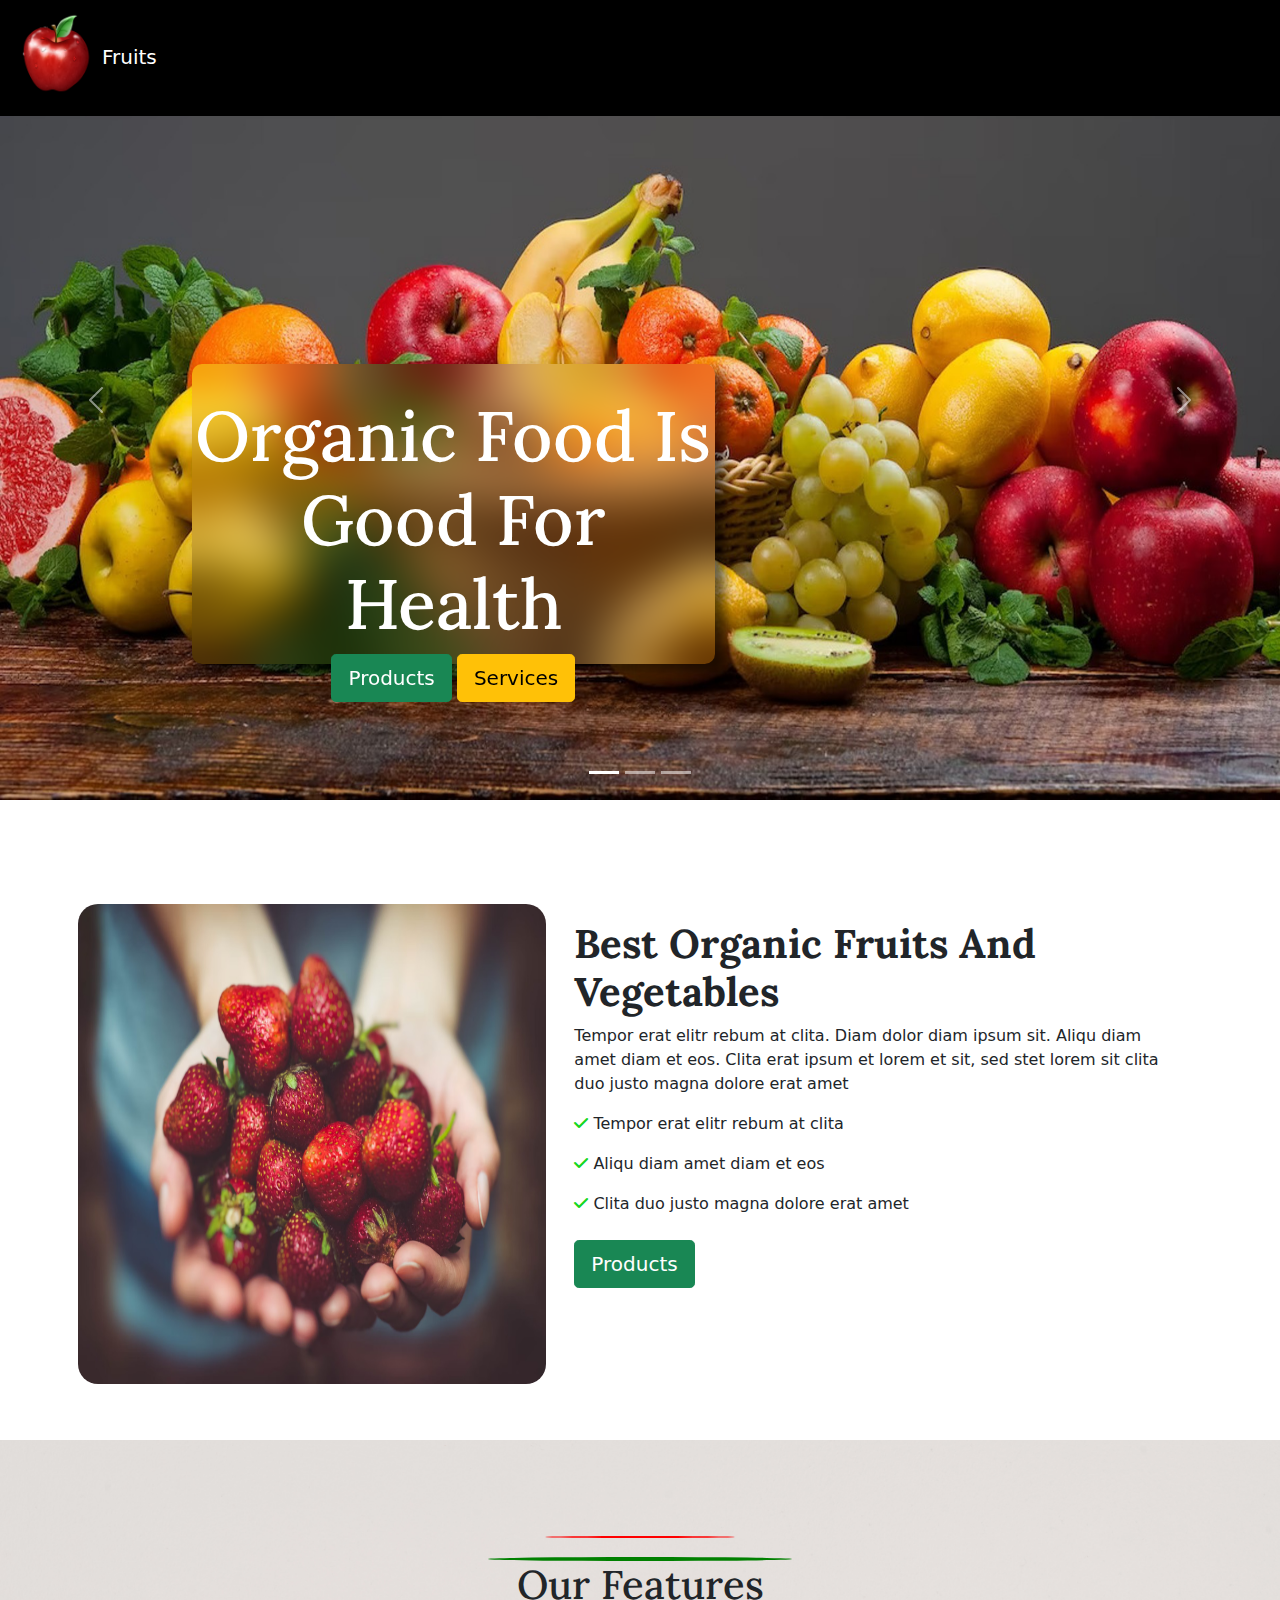
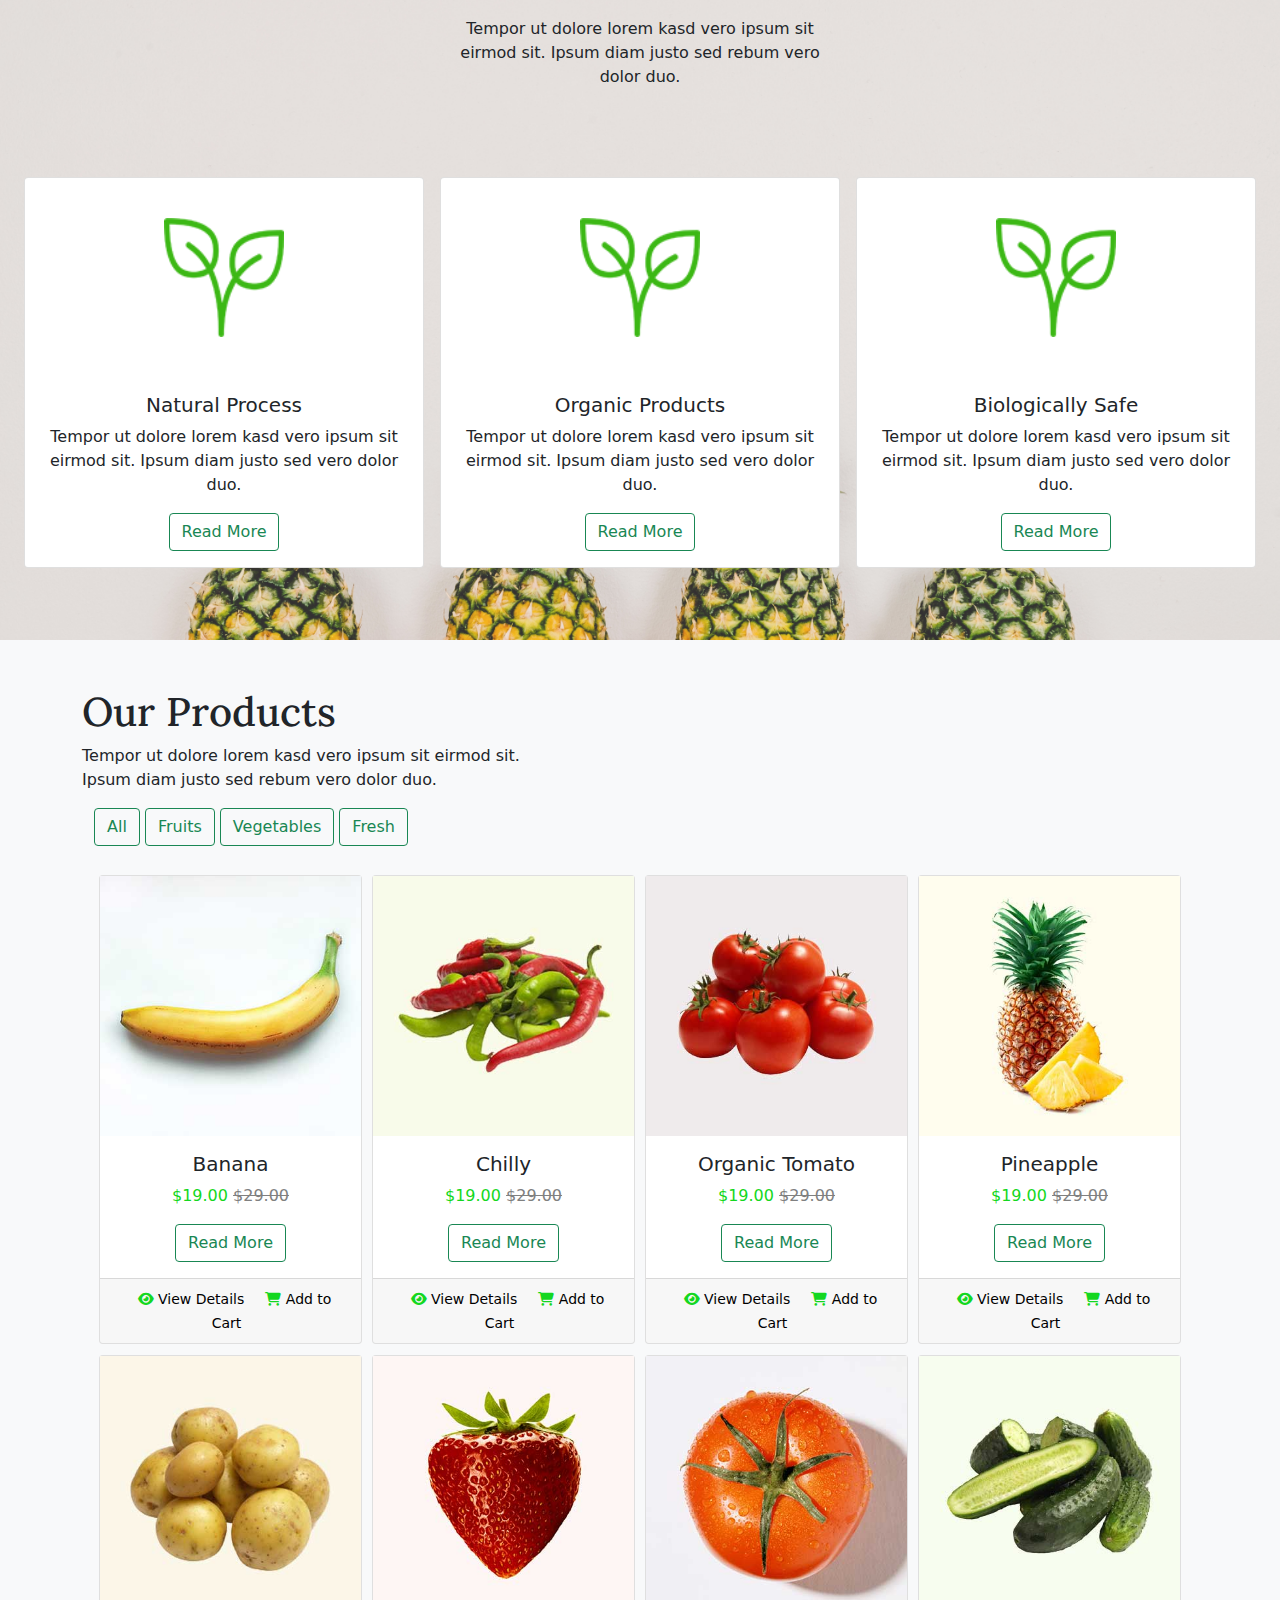
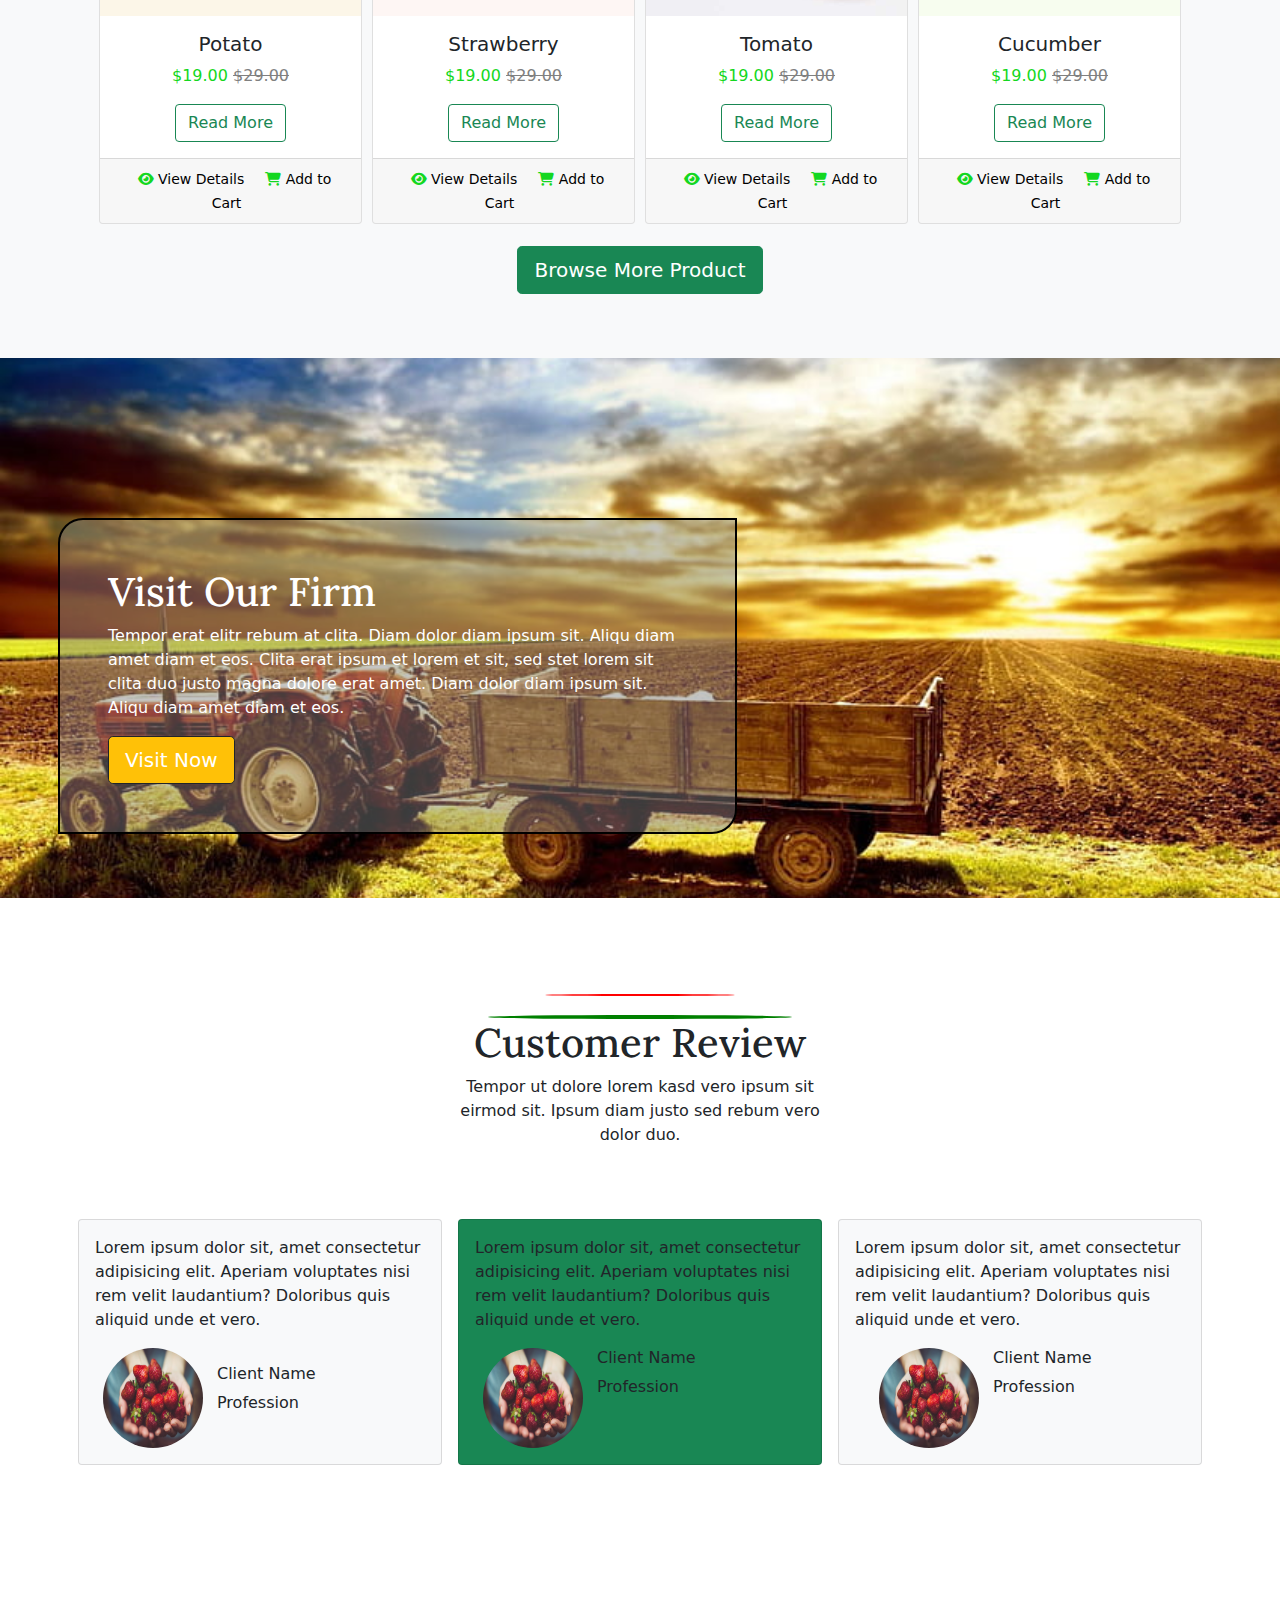
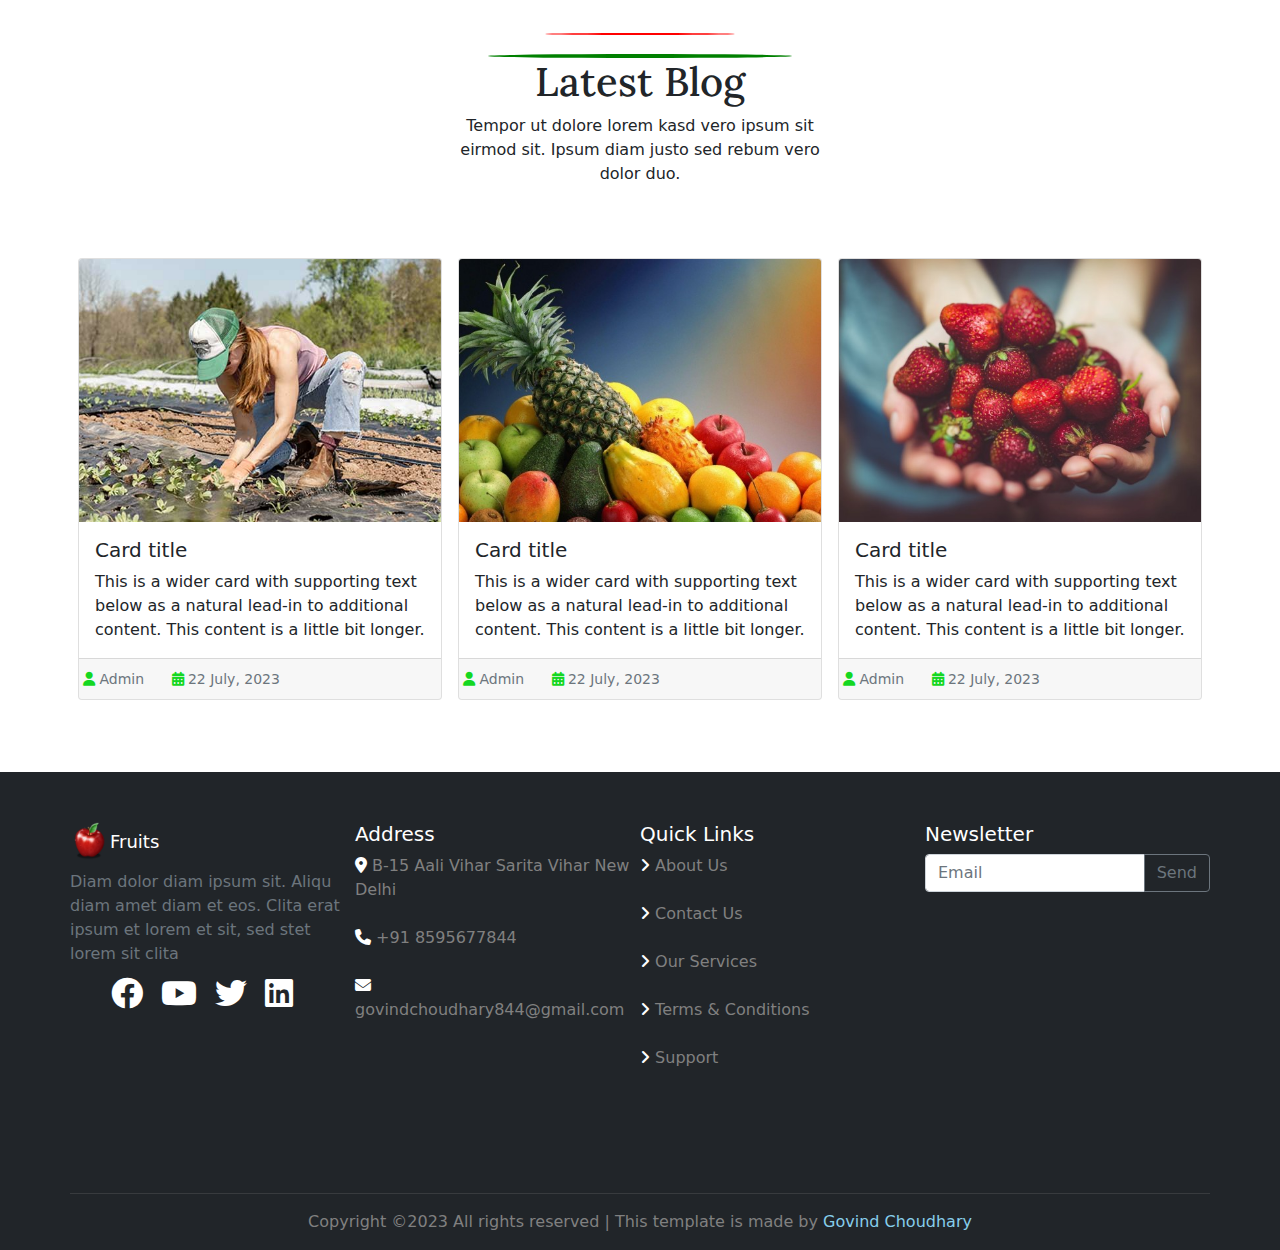
==== commit 319a43cb: "Add files via upload" ====
--- a/index.html
+++ b/index.html
@@ -19,17 +19,16 @@
     integrity="sha384-4bw+/aepP/YC94hEpVNVgiZdgIC5+VKNBQNGCHeKRQN+PtmoHDEXuppvnDJzQIu9" crossorigin="anonymous">
   <link rel="stylesheet" href="Fonts/CSS/fontawesome.min.css">
   <link rel="stylesheet" href="bootstrap-5.0.2-dist/css/bootstrap.min.css">
+
+  <script src="https://code.jquery.com/jquery-3.6.0.min.js"></script>
+
   <!-- <link href="https://cdn.jsdelivr.net/npm/bootstrap@5.0.2/dist/css/bootstrap.min.css" rel="stylesheet"> -->
+  
 
 </head>
 
 <body>
-  <!-- =====================JS=================== -->
-  <script src="script.js"></script>
-  <script src="https://cdn.jsdelivr.net/npm/bootstrap@5.3.1/dist/js/bootstrap.bundle.min.js"
-    integrity="sha384-HwwvtgBNo3bZJJLYd8oVXjrBZt8cqVSpeBNS5n7C8IVInixGAoxmnlMuBnhbgrkm"
-    crossorigin="anonymous"></script>
-  <!-- =====================JS End=================== -->
+
 
   <!-- ========================= navbar ========================== -->
   <section class="menu">
@@ -317,7 +316,7 @@
       </div>
     </section>
   </section>
-  <!-- ------------------------Our Products----------------------------- -->
+  <!-- ------------Our Products-------------- -->
   <section class="Our-Products bg-light pb-3" id="Our-Products">
     <!-- Products -->
     <div class="container mt-5">
@@ -331,26 +330,19 @@
             </div>
           </div>
         </div>
-        <div class="col-lg-4 mt-5">
-          <div class="row product-btn mt-5">
-            <div class="col-lg-12">
-              <a href="#Fresh" class="btn btn-outline-success active" type="button">All</a>
-              <a href="#Fruit" class="btn btn-outline-success" type="button">Fruit</a>
-              <a href="#Vegetable" class="btn btn-outline-success" type="button">Vegetable</a>
-              <a href="#Fresh" class="btn btn-outline-success" type="button">Fresh</a>
-            </div>
-          </div>
-        </div>
-      </div>
-    </div>
-    </div>
-    <!--------------------------->
-    <section class="Products">
-      <div class="container">
-        <div class="col-lg-12">
-          <div class="row card-size ">
-            <div class="col-xxl-3 col-xl-3 col-lg-3 col-md-4 col-sm-6">
-              <div class="card card2 text-center Fruit Fresh all">
+        <div class="container">
+          <div class="row">
+            <div class="col-md-12 mb-4">
+              <!-- Filter buttons -->
+              <button class="btn btn-outline-success filter-button" data-filter="all">All</button>
+              <button class="btn btn-outline-success filter-button" data-filter="fruits">Fruits</button>
+              <button class="btn btn-outline-success filter-button" data-filter="vegetables">Vegetables</button>
+              <button class="btn btn-outline-success filter-button" data-filter="fresh">Fresh</button>
+            </div>
+
+            <!-- Product Card 1 -->
+            <div class="col-md-3 col-sm-6 product-card fruits fresh">
+              <div class="card card2 text-center">
                 <div class="image-zoom">
                   <img src="Images/Products/banana.jpg" class="w-100">
                 </div>
@@ -367,9 +359,9 @@
                 </div>
               </div>
             </div>
-            <!--------------------------->
-            <div class="col-xxl-3 col-xl-3 col-lg-3 col-md-4 col-sm-6">
-              <div class="card card2 text-center  Vegetable Fresh all">
+            <!-- Product Card 2 -->
+            <div class="col-md-3 col-sm-6 product-card vegetables Fresh">
+              <div class="card card2 text-center">
                 <div class="image-zoom">
                   <img src="Images/Products/chilly.jpg" class="w-100">
                 </div>
@@ -386,9 +378,9 @@
                 </div>
               </div>
             </div>
-            <!--------------------------->
-            <div class="col-xxl-3 col-xl-3 col-lg-3 col-md-4 col-sm-6 col-xs-6">
-              <div class="card card2 text-center Fruit Vegetable Fresh all">
+            <!-- Product Card 3 -->
+            <div class="col-md-3 col-sm-6 product-card Fruit vegetables Fresh">
+              <div class="card card2 text-center">
                 <div class="image-zoom">
                   <img src="Images/Products/tomato.jpg" class="w-100">
                 </div>
@@ -405,9 +397,9 @@
                 </div>
               </div>
             </div>
-            <!--------------------------->
-            <div class="col-xxl-3 col-xl-3 col-lg-3 col-md-4 col-sm-6 col-xs-6">
-              <div class="card card2 text-center Fruit Fresh all">
+            <!-- Product Card 4 -->
+            <div class="col-md-3 col-sm-6 product-card fruits fresh">
+              <div class="card card2 text-center">
                 <div class="image-zoom">
                   <img src="Images/Products/pineapple.jpg" class="w-100">
                 </div>
@@ -424,9 +416,9 @@
                 </div>
               </div>
             </div>
-            <!--------------------------->
-            <div class="col-xxl-3 col-xl-3 col-lg-3 col-md-4 col-sm-6 col-xs-6">
-              <div class="card card2 text-center Vegetable Fresh all">
+            <!-- Product Card 5 -->
+            <div class="col-md-3 col-sm-6 product-card vegetables fresh">
+              <div class="card card2 text-center">
                 <div class="image-zoom">
                   <img src="Images/Products/potato.jpg" class="w-100">
                 </div>
@@ -443,9 +435,9 @@
                 </div>
               </div>
             </div>
-            <!--------------------------->
-            <div class="col-xxl-3 col-xl-3 col-lg-3 col-md-4 col-sm-6 col-xs-6">
-              <div class="card card2 text-center Fruit Fresh all">
+            <!-- Product Card 6 -->
+            <div class="col-md-3 col-sm-6 product-card fruits fresh">
+              <div class="card card2 text-center">
                 <div class="image-zoom">
                   <img src="Images/Products/strawberry.jpg" class="w-100">
                 </div>
@@ -462,9 +454,9 @@
                 </div>
               </div>
             </div>
-            <!--------------------------->
-            <div class="col-xxl-3 col-xl-3 col-lg-3 col-md-4 col-sm-6 col-xs-6">
-              <div class="card card2 text-center Vegetable Fruit Fresh all">
+            <!-- Product Card 7 -->
+            <div class="col-md-3 col-sm-6 product-card fruits fresh">
+              <div class="card card2 text-center">
                 <div class="image-zoom">
                   <img src="Images/Products/tomato2.jpg" class="w-100">
                 </div>
@@ -481,9 +473,9 @@
                 </div>
               </div>
             </div>
-            <!--------------------------->
-            <div class="col-xxl-3 col-xl-3 col-lg-3 col-md-4 col-sm-6 col-xs-6">
-              <div class="card card2 text-center Vegetable Fresh all">
+            <!-- Product Card 8 -->
+            <div class="col-md-3 col-sm-6 product-card vegetables fresh">
+              <div class="card card2 text-center">
                 <div class="image-zoom">
                   <img src="Images/Products/Cucumber.jpg" class="w-100">
                 </div>
@@ -500,10 +492,10 @@
                 </div>
               </div>
             </div>
-          </div>
-          <!--------------------------->
-        </div>
-      </div>
+
+          </div>
+        </div>
+
       </div>
       <div class="container mt-3">
         <div class="row mb-5">
@@ -512,7 +504,10 @@
           </div>
         </div>
       </div>
-    </section>
+    </div>
+    </div>
+    <!--------------------------->
+
   </section><!----------main section---------->
 
   <!-- ------------------------Visit Our Firm----------------------------- -->
@@ -538,7 +533,7 @@
     </div>
   </section>
 
-  <!--------------------------Our Review----------------------------- -->
+  <!-----------Our Review--------------- -->
   <section class="Review-main">
     <div class="container mt-5">
       <div class="row mt-5">
@@ -602,7 +597,7 @@
     </div>
   </section>
 
-  <!--------------------------Latest Blog----------------------------- -->
+  <!----------Latest Blog--------------- -->
   <section class="Review-main">
     <div class="container mt-5">
       <div class="row mt-5">
@@ -686,7 +681,7 @@
     </div>
   </section>
 
-  <!-- ------------------------Footer----------------------------- -->
+  <!-- ------------Footer---------- -->
   <section class="footer-main bg-dark">
     <div class="container bg-dark">
       <div class="row">
@@ -766,6 +761,17 @@
     </div>
   </section>
 
+
+    <!-- =====================JS=================== -->
+    <script src="script.js"></script>
+    <script src="https://cdn.jsdelivr.net/npm/bootstrap@5.3.1/dist/js/bootstrap.bundle.min.js"
+      integrity="sha384-HwwvtgBNo3bZJJLYd8oVXjrBZt8cqVSpeBNS5n7C8IVInixGAoxmnlMuBnhbgrkm"
+      crossorigin="anonymous"></script>
+      <script src="https://code.jquery.com/jquery-3.5.1.slim.min.js"></script> 
+    <!-- =====================JS End=================== -->
+  
+
+
 </body>
 
 </html>--- a/style.css
+++ b/style.css
@@ -178,7 +178,6 @@
 }
 
 .fresh {
-    background-color: orange;
     width: 20%;
 }
 
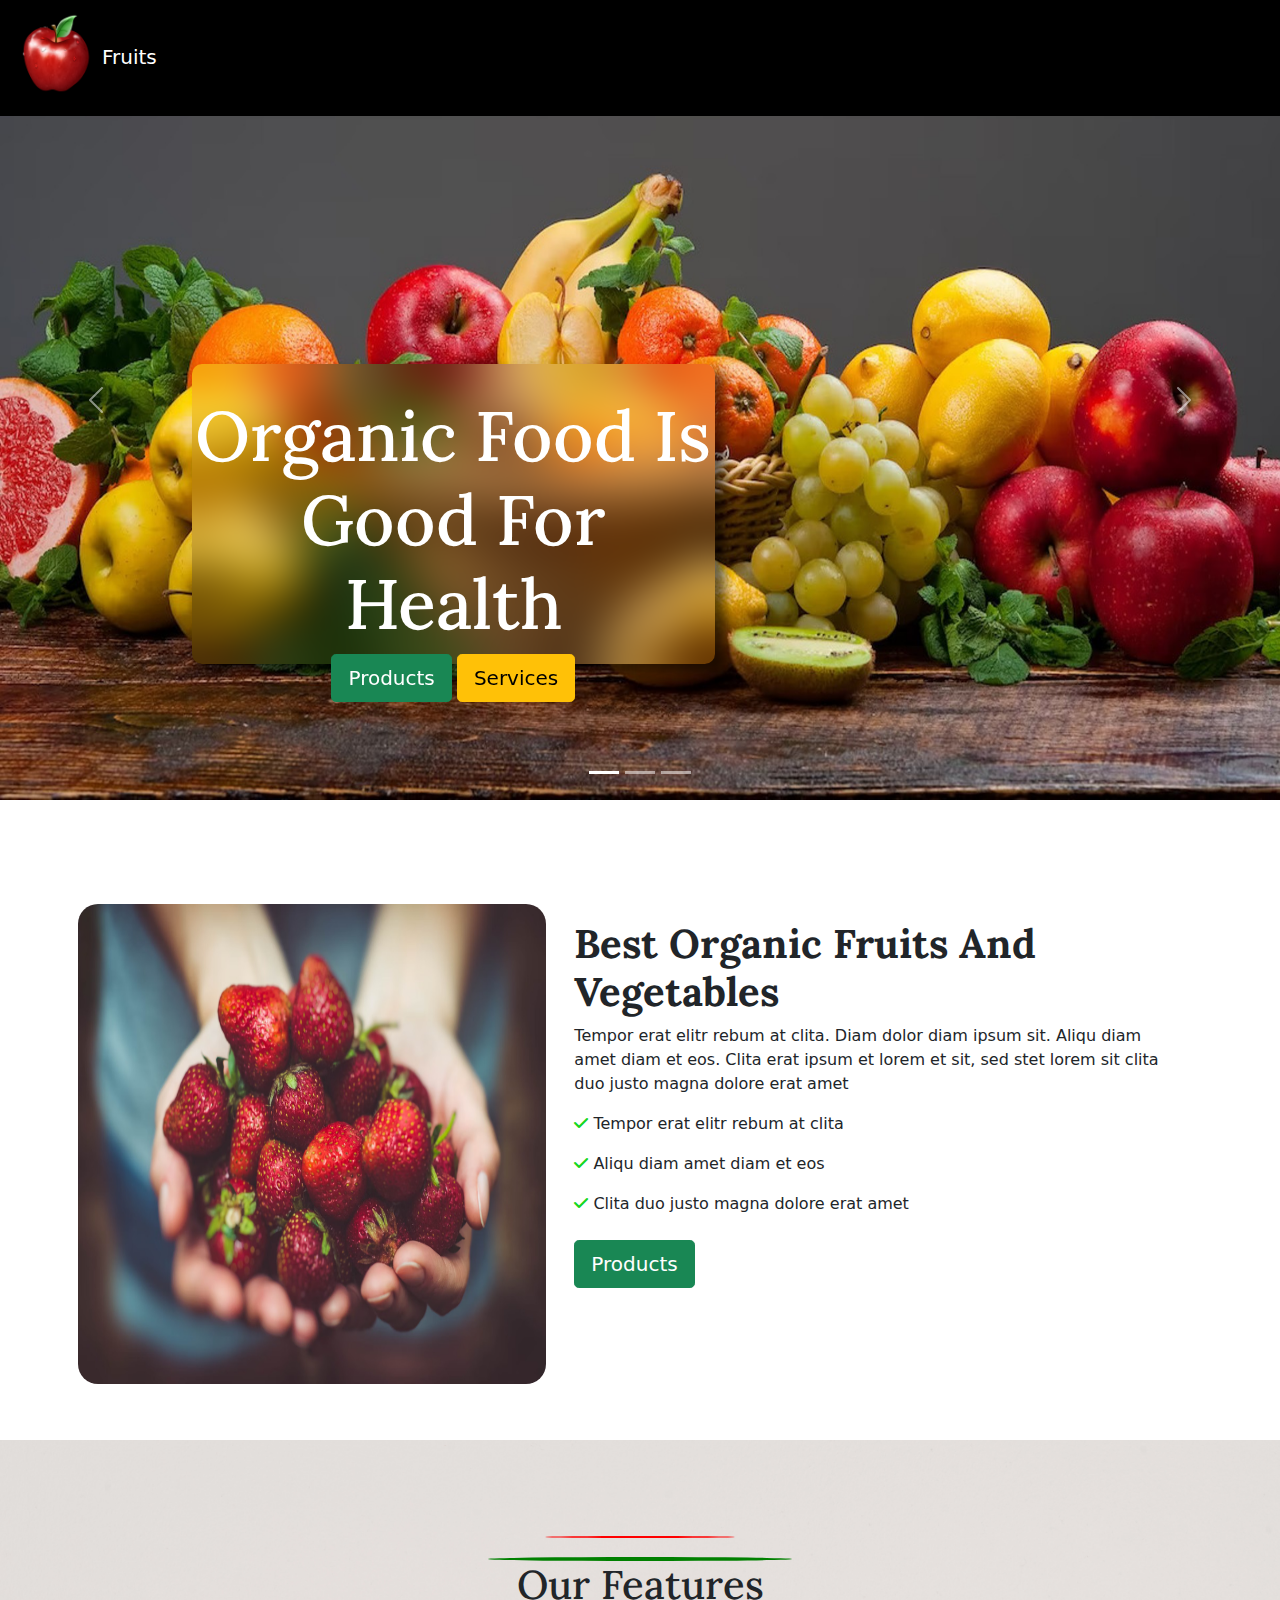
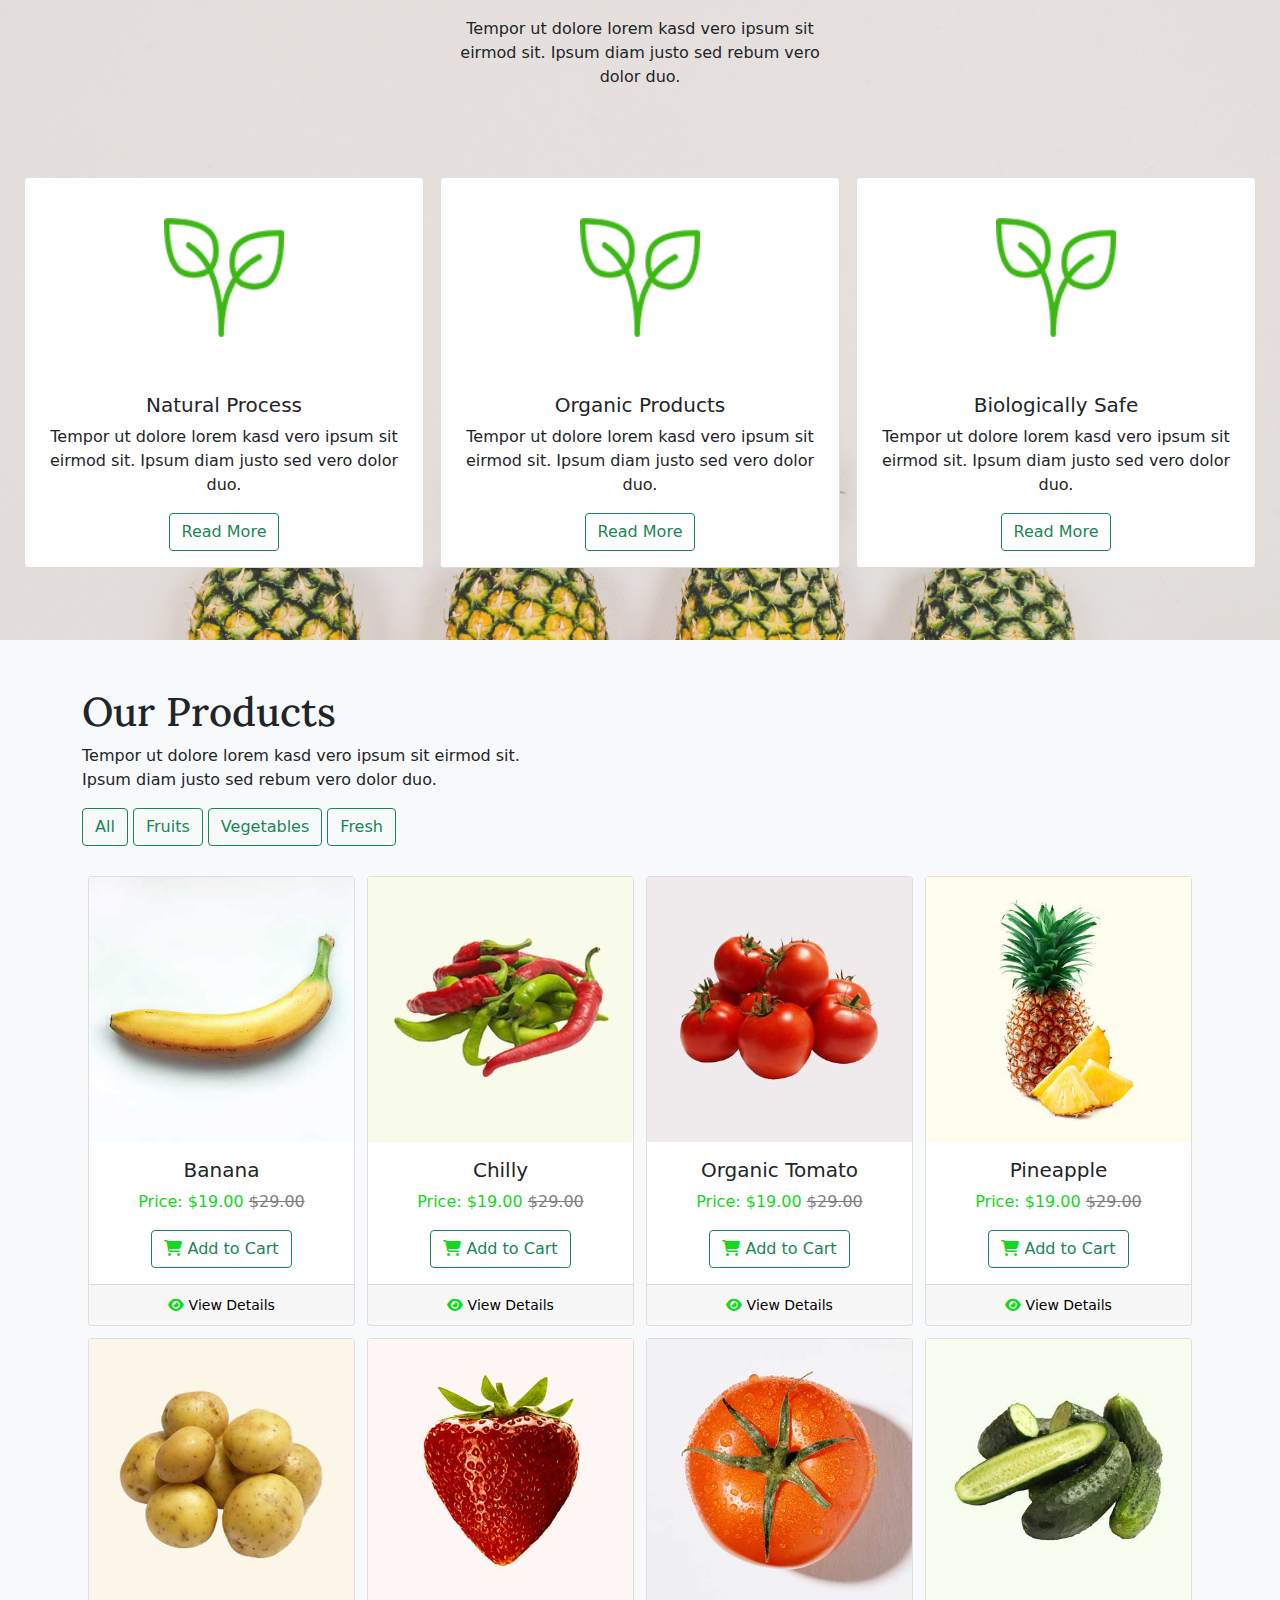
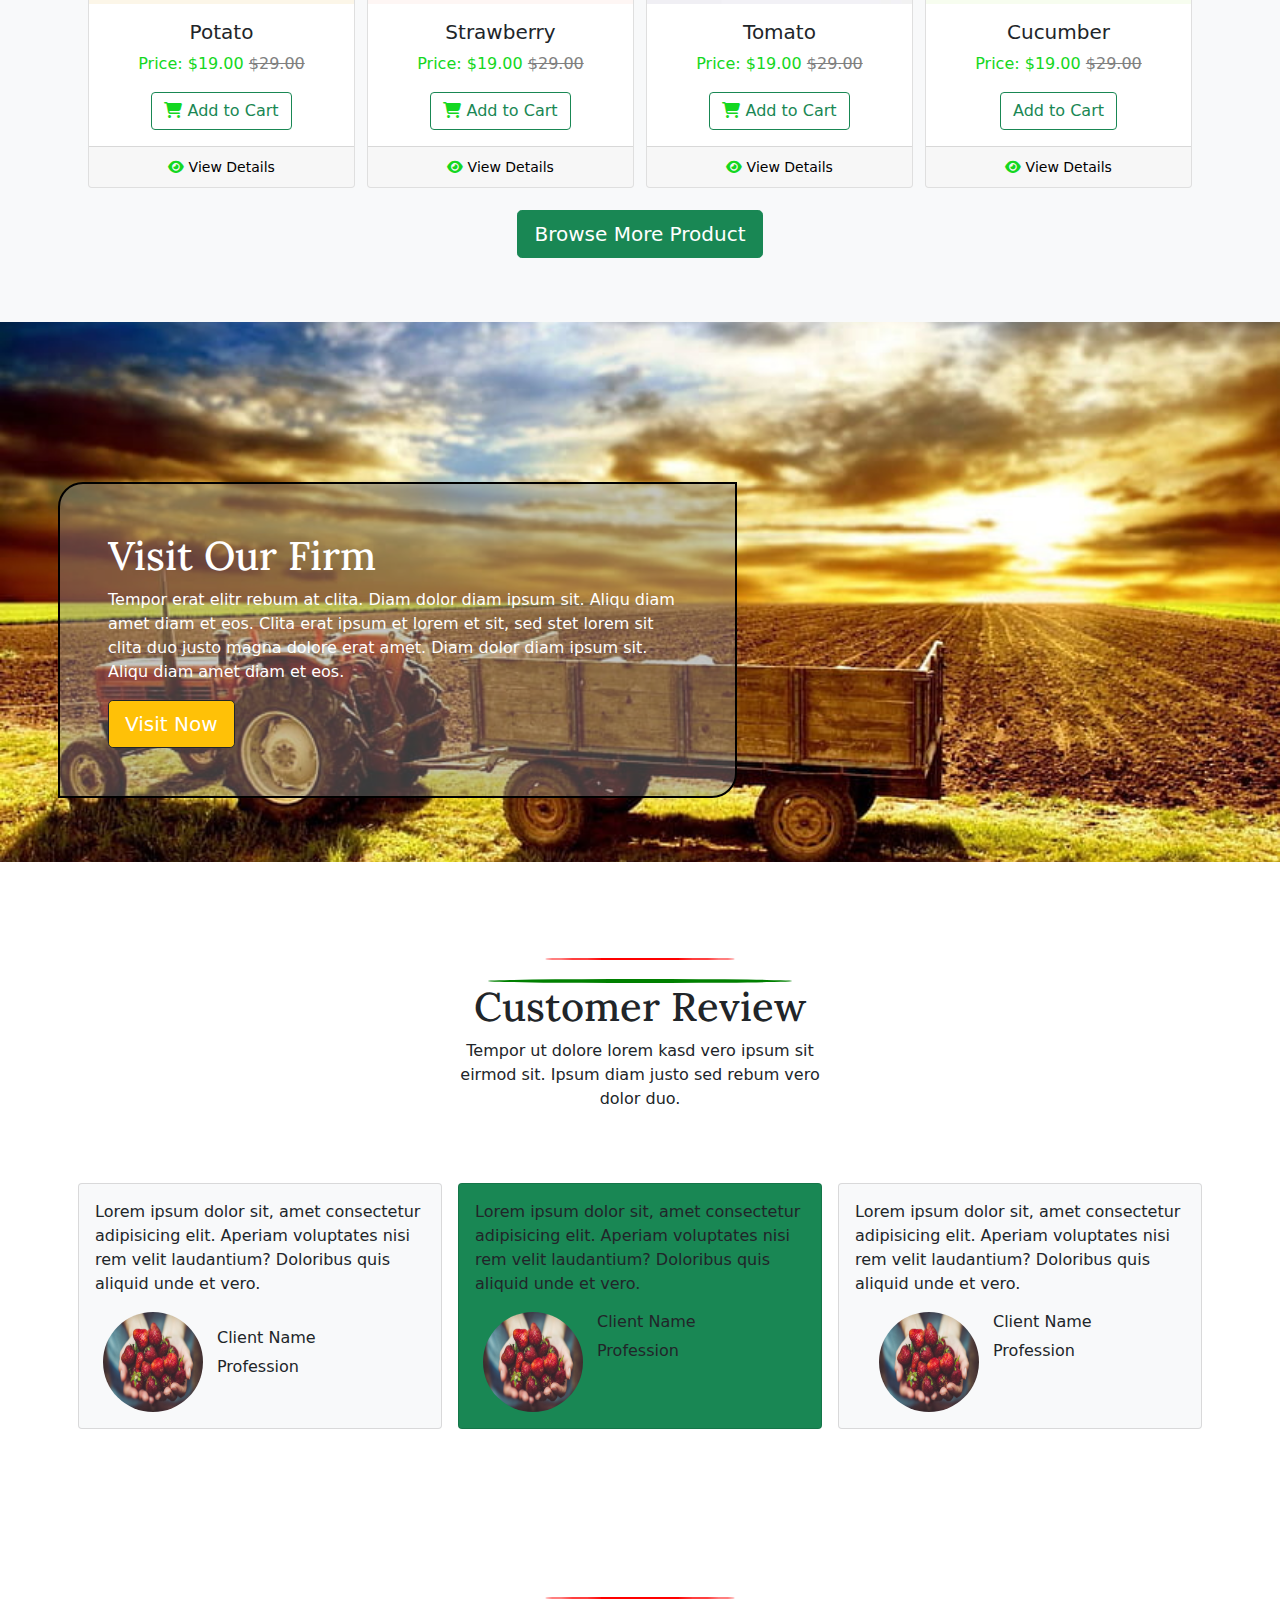
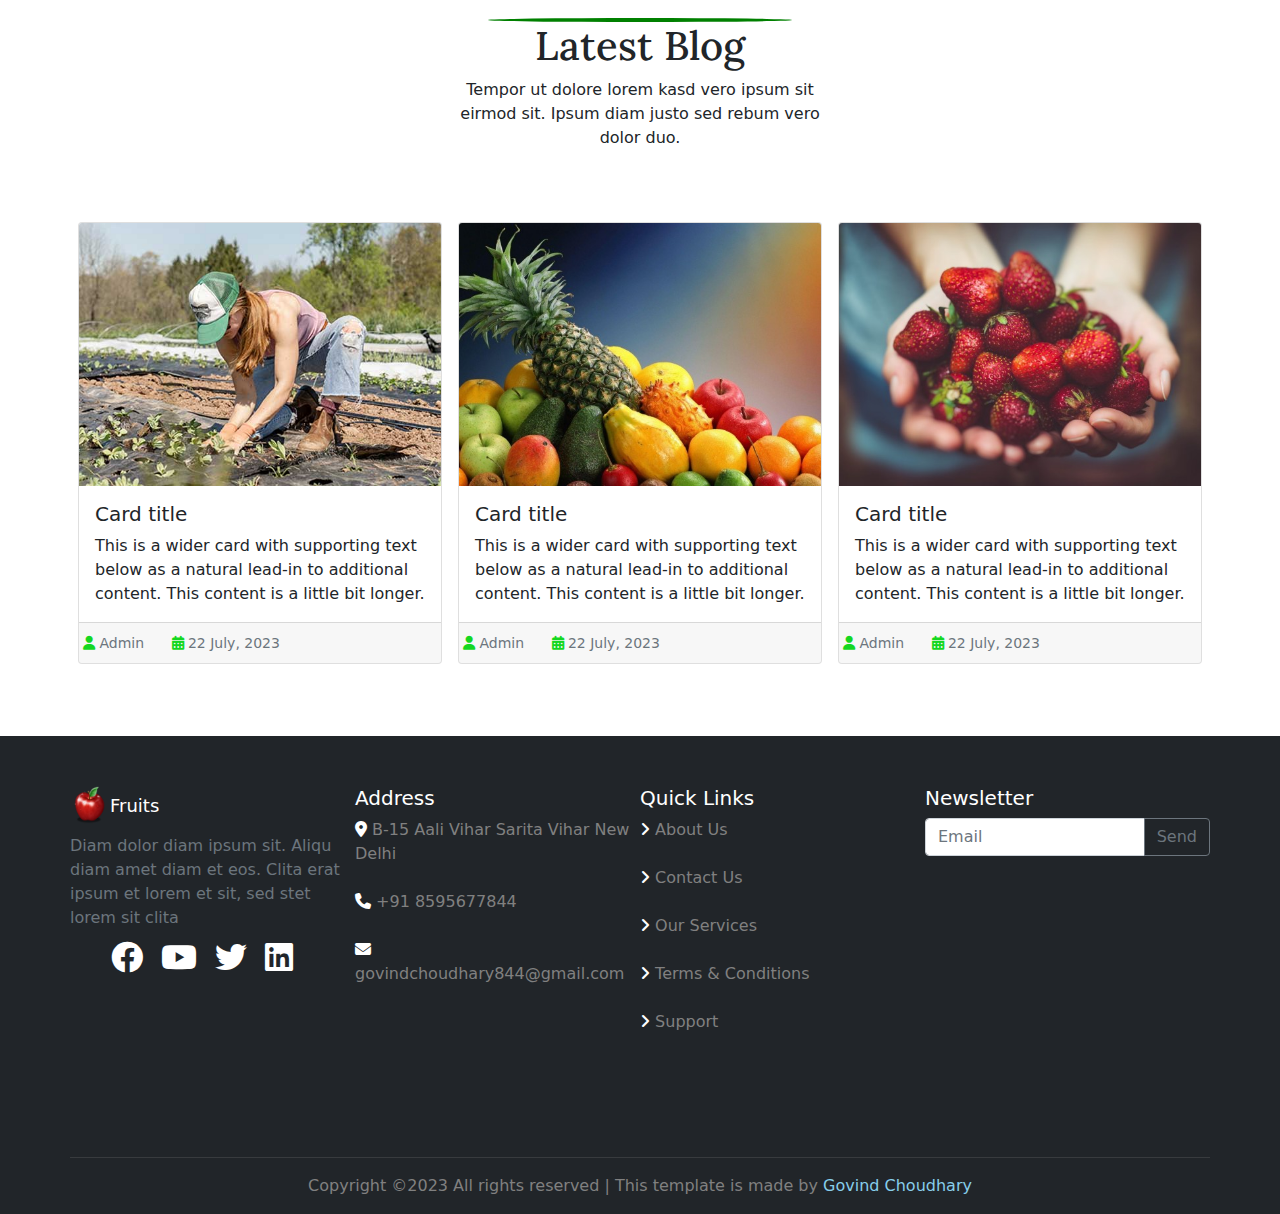
==== commit 32f90100: "Add files via upload" ====
--- a/index.html
+++ b/index.html
@@ -20,10 +20,9 @@
   <link rel="stylesheet" href="Fonts/CSS/fontawesome.min.css">
   <link rel="stylesheet" href="bootstrap-5.0.2-dist/css/bootstrap.min.css">
 
-  <script src="https://code.jquery.com/jquery-3.6.0.min.js"></script>
 
   <!-- <link href="https://cdn.jsdelivr.net/npm/bootstrap@5.0.2/dist/css/bootstrap.min.css" rel="stylesheet"> -->
-  
+
 
 </head>
 
@@ -56,7 +55,7 @@
           <div class="offcanvas-body">
             <ul class="navbar-nav justify-content-end flex-grow-1 pe-3">
               <li class="nav-item">
-                <a class="nav-link active" aria-current="page" href="index.html">Home</a>
+                <a class="nav-link" aria-current="page" href="index.html">Home</a>
               </li>
               <li class="nav-item">
                 <a class="nav-link" href="About.html">About</a>
@@ -86,14 +85,34 @@
               <button class="btn btn-light btn-sm" data-bs-toggle="modal" data-bs-target="#Login">
                 <i class="fa-solid fa-user" style="color: #000000;"></i>
               </button>
-              <button class="btn btn-light btn-sm">
+              <button class="btn btn-light btn-sm" id="cartIcon" data-bs-toggle="offcanvas"
+                data-bs-target="#offcanvasWithBothOptions" aria-controls="offcanvasWithBothOptions">
                 <i class="fa-solid fa-bag-shopping" style="color: #000000;"></i>
+                <span class="position-absolute top-50 badge rounded-pill bg-primary" id="cartCount">0</span>
               </button>
             </div>
           </div>
         </div>
       </div>
     </nav>
+
+    <!-- ================= cart offcancas =============== -->
+    <div class="offcanvas offcanvas-end" data-bs-scroll="true" tabindex="-1" id="offcanvasWithBothOptions"
+      aria-labelledby="offcanvasWithBothOptionsLabel">
+      <div class="offcanvas-header text-bg-dark p-4">
+        <h5 class="offcanvas-title" id="offcanvasWithBothOptionsLabel">Your Cart</h5>
+        <button type="button" class="btn btn-dark btn-close" data-bs-dismiss="offcanvas" aria-label="Close"></button>
+      </div>
+      <div class="offcanvas-body">
+        <ul class="list-group cart-items">
+          <!-- Cart items will appear here -->
+        </ul>
+      </div>
+      <div class="text-bg-dark p-3">
+        <p>Total: <span class="total-price">$0.00</span></p>
+
+      </div>
+    </div>
   </section>
   <!-- Login The Modal -->
   <div class="modal" id="Login">
@@ -316,11 +335,12 @@
       </div>
     </section>
   </section>
+
   <!-- ------------Our Products-------------- -->
   <section class="Our-Products bg-light pb-3" id="Our-Products">
     <!-- Products -->
-    <div class="container mt-5">
-      <div class="container">
+    <div class="container mt-5 ">
+      <div class="container-fluid">
         <div class="col-lg-8 mt-5">
           <div class="row heading-main">
             <div class="col-lg-7">
@@ -330,173 +350,183 @@
             </div>
           </div>
         </div>
-        <div class="container">
-          <div class="row">
-            <div class="col-md-12 mb-4">
-              <!-- Filter buttons -->
-              <button class="btn btn-outline-success filter-button" data-filter="all">All</button>
-              <button class="btn btn-outline-success filter-button" data-filter="fruits">Fruits</button>
-              <button class="btn btn-outline-success filter-button" data-filter="vegetables">Vegetables</button>
-              <button class="btn btn-outline-success filter-button" data-filter="fresh">Fresh</button>
-            </div>
-
-            <!-- Product Card 1 -->
-            <div class="col-md-3 col-sm-6 product-card fruits fresh">
-              <div class="card card2 text-center">
-                <div class="image-zoom">
-                  <img src="Images/Products/banana.jpg" class="w-100">
-                </div>
-                <div class="card-body">
-                  <h5 class="card-title">Banana</h5>
-                  <p style="color: #14d721;">$19.00 <del style="color: grey">$29.00</del></p>
-                  <a href="#" class="btn btn-outline-success">Read More</a>
-                </div>
-                <div class="card-footer">
-                  <a class="card2-footer mx-2" href="#">
-                    <i class="fa-solid fa-eye" style="color: #14d721;"></i> View Details</a>
-                  <a class="card2-footer mx-2" href="#">
-                    <i class="fa-solid fa-cart-shopping" style="color: #14d721;"></i> Add to Cart</a>
-                </div>
-              </div>
-            </div>
-            <!-- Product Card 2 -->
-            <div class="col-md-3 col-sm-6 product-card vegetables Fresh">
-              <div class="card card2 text-center">
-                <div class="image-zoom">
-                  <img src="Images/Products/chilly.jpg" class="w-100">
-                </div>
-                <div class="card-body">
-                  <h5 class="card-title">Chilly</h5>
-                  <p style="color: #14d721;">$19.00 <del style="color: grey">$29.00</del></p>
-                  <a href="#" class="btn btn-outline-success">Read More</a>
-                </div>
-                <div class="card-footer">
-                  <a class="card2-footer mx-2" href="#">
-                    <i class="fa-solid fa-eye" style="color: #14d721;"></i> View Details</a>
-                  <a class="card2-footer mx-2" href="#">
-                    <i class="fa-solid fa-cart-shopping" style="color: #14d721;"></i> Add to Cart</a>
-                </div>
-              </div>
-            </div>
-            <!-- Product Card 3 -->
-            <div class="col-md-3 col-sm-6 product-card Fruit vegetables Fresh">
-              <div class="card card2 text-center">
-                <div class="image-zoom">
-                  <img src="Images/Products/tomato.jpg" class="w-100">
-                </div>
-                <div class="card-body">
-                  <h5 class="card-title">Organic Tomato</h5>
-                  <p style="color: #14d721;">$19.00 <del style="color: grey">$29.00</del></p>
-                  <a href="#" class="btn btn-outline-success">Read More</a>
-                </div>
-                <div class="card-footer">
-                  <a class="card2-footer mx-2" href="#">
-                    <i class="fa-solid fa-eye" style="color: #14d721;"></i> View Details</a>
-                  <a class="card2-footer mx-2" href="#">
-                    <i class="fa-solid fa-cart-shopping" style="color: #14d721;"></i> Add to Cart</a>
-                </div>
-              </div>
-            </div>
-            <!-- Product Card 4 -->
-            <div class="col-md-3 col-sm-6 product-card fruits fresh">
-              <div class="card card2 text-center">
-                <div class="image-zoom">
-                  <img src="Images/Products/pineapple.jpg" class="w-100">
-                </div>
-                <div class="card-body">
-                  <h5 class="card-title">Pineapple</h5>
-                  <p style="color: #14d721;">$19.00 <del style="color: grey">$29.00</del></p>
-                  <a href="#" class="btn btn-outline-success">Read More</a>
-                </div>
-                <div class="card-footer">
-                  <a class="card2-footer mx-2" href="#">
-                    <i class="fa-solid fa-eye" style="color: #14d721;"></i> View Details</a>
-                  <a class="card2-footer mx-2" href="#">
-                    <i class="fa-solid fa-cart-shopping" style="color: #14d721;"></i> Add to Cart</a>
-                </div>
-              </div>
-            </div>
-            <!-- Product Card 5 -->
-            <div class="col-md-3 col-sm-6 product-card vegetables fresh">
-              <div class="card card2 text-center">
-                <div class="image-zoom">
-                  <img src="Images/Products/potato.jpg" class="w-100">
-                </div>
-                <div class="card-body">
-                  <h5 class="card-title">Potato</h5>
-                  <p style="color: #14d721;">$19.00 <del style="color: grey">$29.00</del></p>
-                  <a href="#" class="btn btn-outline-success">Read More</a>
-                </div>
-                <div class="card-footer">
-                  <a class="card2-footer mx-2" href="#">
-                    <i class="fa-solid fa-eye" style="color: #14d721;"></i> View Details</a>
-                  <a class="card2-footer mx-2" href="#">
-                    <i class="fa-solid fa-cart-shopping" style="color: #14d721;"></i> Add to Cart</a>
-                </div>
-              </div>
-            </div>
-            <!-- Product Card 6 -->
-            <div class="col-md-3 col-sm-6 product-card fruits fresh">
-              <div class="card card2 text-center">
-                <div class="image-zoom">
-                  <img src="Images/Products/strawberry.jpg" class="w-100">
-                </div>
-                <div class="card-body">
-                  <h5 class="card-title">Strawberry</h5>
-                  <p style="color: #14d721;">$19.00 <del style="color: grey">$29.00</del></p>
-                  <a href="#" class="btn btn-outline-success">Read More</a>
-                </div>
-                <div class="card-footer">
-                  <a class="card2-footer mx-2" href="#">
-                    <i class="fa-solid fa-eye" style="color: #14d721;"></i> View Details</a>
-                  <a class="card2-footer mx-2" href="#">
-                    <i class="fa-solid fa-cart-shopping" style="color: #14d721;"></i> Add to Cart</a>
-                </div>
-              </div>
-            </div>
-            <!-- Product Card 7 -->
-            <div class="col-md-3 col-sm-6 product-card fruits fresh">
-              <div class="card card2 text-center">
-                <div class="image-zoom">
-                  <img src="Images/Products/tomato2.jpg" class="w-100">
-                </div>
-                <div class="card-body">
-                  <h5 class="card-title">Tomato</h5>
-                  <p style="color: #14d721;">$19.00 <del style="color: grey">$29.00</del></p>
-                  <a href="#" class="btn btn-outline-success">Read More</a>
-                </div>
-                <div class="card-footer">
-                  <a class="card2-footer mx-2" href="#">
-                    <i class="fa-solid fa-eye" style="color: #14d721;"></i> View Details</a>
-                  <a class="card2-footer mx-2" href="#">
-                    <i class="fa-solid fa-cart-shopping" style="color: #14d721;"></i> Add to Cart</a>
-                </div>
-              </div>
-            </div>
-            <!-- Product Card 8 -->
-            <div class="col-md-3 col-sm-6 product-card vegetables fresh">
-              <div class="card card2 text-center">
-                <div class="image-zoom">
-                  <img src="Images/Products/Cucumber.jpg" class="w-100">
-                </div>
-                <div class="card-body">
-                  <h5 class="card-title">Cucumber</h5>
-                  <p style="color: #14d721;">$19.00 <del style="color: grey">$29.00</del></p>
-                  <a href="#" class="btn btn-outline-success">Read More</a>
-                </div>
-                <div class="card-footer">
-                  <a class="card2-footer mx-2" href="#">
-                    <i class="fa-solid fa-eye" style="color: #14d721;"></i> View Details</a>
-                  <a class="card2-footer mx-2" href="#">
-                    <i class="fa-solid fa-cart-shopping" style="color: #14d721;"></i> Add to Cart</a>
-                </div>
-              </div>
-            </div>
-
-          </div>
-        </div>
-
-      </div>
+      </div>
+
+      <div class="container products">
+        <div class="row">
+          <div class="col-md-12 mb-4">
+            <!-- Filter buttons -->
+            <button class="btn btn-outline-success filter-button" data-filter="all">All</button>
+            <button class="btn btn-outline-success filter-button" data-filter="fruits">Fruits</button>
+            <button class="btn btn-outline-success filter-button" data-filter="vegetables">Vegetables</button>
+            <button class="btn btn-outline-success filter-button" data-filter="fresh">Fresh</button>
+          </div>
+
+          <!-- Product Card 1 -->
+          <div class="col-md-3 col-sm-6 product-card fruits fresh">
+            <div class="card card2 text-center">
+              <div class="image-zoom">
+                <img src="Images/Products/banana.jpg" class="w-100 product-image">
+              </div>
+              <div class="card-body">
+                <h5 class="card-title Product-name">Banana</h5>
+                <p style="color: #14d721;" class="Product-price">Price: $19.00 <del style="color: grey">$29.00</del>
+                </p>
+                <a class="btn btn-outline-success card2-footer add-to-cart mx-2"
+                  onclick="addToCart(event, document.querySelector('.Product-name').innerText, parseFloat(document.querySelector('.Product-price').innerText.replace('Price: $', '')))">
+                  <i class="fa-solid fa-cart-shopping" style="color: #14d721;"></i> Add to Cart</a>
+              </div>
+              <div class="card-footer">
+                <a class="card2-footer mx-2" href="#">
+                  <i class="fa-solid fa-eye text-center" style="color: #14d721;"></i> View Details</a>
+              </div>
+            </div>
+          </div>
+          <!-- Product Card 2 -->
+          <div class="col-md-3 col-sm-6 product-card vegetables Fresh">
+            <div class="card card2 text-center">
+              <div class="image-zoom">
+                <img src="Images/Products/chilly.jpg" class="w-100 product-image">
+              </div>
+              <div class="card-body">
+                <h5 class="card-title Product-name">Chilly</h5>
+                <p style="color: #14d721;" class="Product-price">Price: $19.00 <del style="color: grey">$29.00</del>
+                </p>
+                <a class="btn btn-outline-success card2-footer add-to-cart mx-2"
+                  onclick="addToCart(event, document.querySelector('.Product-name').innerText, parseFloat(document.querySelector('.Product-price').innerText.replace('Price: $', '')))">
+                  <i class="fa-solid fa-cart-shopping" style="color: #14d721;"></i> Add to Cart</a>
+              </div>
+              <div class="card-footer">
+                <a class="card2-footer mx-2" href="#">
+                  <i class="fa-solid fa-eye text-center" style="color: #14d721;"></i> View Details</a>
+              </div>
+            </div>
+          </div>
+          <!-- Product Card 3 -->
+          <div class="col-md-3 col-sm-6 product-card Fruit vegetables Fresh">
+            <div class="card card2 text-center">
+              <div class="image-zoom">
+                <img src="Images/Products/tomato.jpg" class="w-100 product-image">
+              </div>
+              <div class="card-body">
+                <h5 class="card-title Product-name">Organic Tomato</h5>
+                <p style="color: #14d721;" class="Product-price">Price: $19.00 <del style="color: grey">$29.00</del>
+                </p>
+                <a class="btn btn-outline-success card2-footer add-to-cart mx-2"
+                  onclick="addToCart(event, document.querySelector('.Product-name').innerText, parseFloat(document.querySelector('.Product-price').innerText.replace('Price: $', '')))">
+                  <i class="fa-solid fa-cart-shopping" style="color: #14d721;"></i> Add to Cart</a>
+              </div>
+              <div class="card-footer">
+                <a class="card2-footer mx-2" href="#">
+                  <i class="fa-solid fa-eye text-center" style="color: #14d721;"></i> View Details</a>
+              </div>
+            </div>
+          </div>
+          <!-- Product Card 4 -->
+          <div class="col-md-3 col-sm-6 product-card fruits fresh">
+            <div class="card card2 text-center">
+              <div class="image-zoom">
+                <img src="Images/Products/pineapple.jpg" class="w-100 product-image">
+              </div>
+              <div class="card-body">
+                <h5 class="card-title Product-name">Pineapple</h5>
+                <p style="color: #14d721;" class="Product-price">Price: $19.00 <del style="color: grey">$29.00</del>
+                </p>
+                <a class="btn btn-outline-success card2-footer add-to-cart mx-2"
+                  onclick="addToCart(event, document.querySelector('.Product-name').innerText, parseFloat(document.querySelector('.Product-price').innerText.replace('Price: $', '')))">
+                  <i class="fa-solid fa-cart-shopping" style="color: #14d721;"></i> Add to Cart</a>
+              </div>
+              <div class="card-footer">
+                <a class="card2-footer mx-2" href="#">
+                  <i class="fa-solid fa-eye text-center" style="color: #14d721;"></i> View Details</a>
+              </div>
+            </div>
+          </div>
+          <!-- Product Card 5 -->
+          <div class="col-md-3 col-sm-6 product-card vegetables fresh">
+            <div class="card card2 text-center">
+              <div class="image-zoom">
+                <img src="Images/Products/potato.jpg" class="w-100 product-image">
+              </div>
+              <div class="card-body">
+                <h5 class="card-title Product-name">Potato</h5>
+                <p style="color: #14d721;" class="Product-price">Price: $19.00 <del style="color: grey">$29.00</del>
+                </p>
+                <a class="btn btn-outline-success card2-footer add-to-cart mx-2"
+                  onclick="addToCart(event, document.querySelector('.Product-name').innerText, parseFloat(document.querySelector('.Product-price').innerText.replace('Price: $', '')))">
+                  <i class="fa-solid fa-cart-shopping" style="color: #14d721;"></i> Add to Cart</a>
+              </div>
+              <div class="card-footer">
+                <a class="card2-footer mx-2" href="#">
+                  <i class="fa-solid fa-eye text-center" style="color: #14d721;"></i> View Details</a>
+              </div>
+            </div>
+          </div>
+          <!-- Product Card 6 -->
+          <div class="col-md-3 col-sm-6 product-card fruits fresh">
+            <div class="card card2 text-center">
+              <div class="image-zoom">
+                <img src="Images/Products/strawberry.jpg" class="w-100 product-image">
+              </div>
+              <div class="card-body">
+                <h5 class="card-title Product-name">Strawberry</h5>
+                <p style="color: #14d721;" class="Product-price">Price: $19.00 <del style="color: grey">$29.00</del>
+                </p>
+                <a class="btn btn-outline-success card2-footer add-to-cart mx-2"
+                  onclick="addToCart(event, document.querySelector('.Product-name').innerText, parseFloat(document.querySelector('.Product-price').innerText.replace('Price: $', '')))">
+                  <i class="fa-solid fa-cart-shopping" style="color: #14d721;"></i> Add to Cart</a>
+              </div>
+              <div class="card-footer">
+                <a class="card2-footer mx-2" href="#">
+                  <i class="fa-solid fa-eye text-center" style="color: #14d721;"></i> View Details</a>
+              </div>
+            </div>
+          </div>
+          <!-- Product Card 7 -->
+          <div class="col-md-3 col-sm-6 product-card fruits fresh">
+            <div class="card card2 text-center">
+              <div class="image-zoom">
+                <img src="Images/Products/tomato2.jpg" class="w-100 product-image">
+              </div>
+              <div class="card-body">
+                <h5 class="card-title Product-name">Tomato</h5>
+                <p style="color: #14d721;" class="Product-price">Price: $19.00 <del style="color: grey">$29.00</del>
+                </p>
+                <a class="btn btn-outline-success card2-footer add-to-cart mx-2"
+                  onclick="addToCart(event, document.querySelector('.Product-name').innerText, parseFloat(document.querySelector('.Product-price').innerText.replace('Price: $', '')))">
+                  <i class="fa-solid fa-cart-shopping" style="color: #14d721;"></i> Add to Cart</a>
+              </div>
+              <div class="card-footer">
+                <a class="card2-footer mx-2" href="#">
+                  <i class="fa-solid fa-eye text-center" style="color: #14d721;"></i> View Details</a>
+              </div>
+            </div>
+          </div>
+          <!-- Product Card 8 -->
+          <div class="col-md-3 col-sm-6 product-card vegetables fresh">
+            <div class="card card2 text-center">
+              <div class="image-zoom">
+                <img src="Images/Products/Cucumber.jpg" class="w-100 product-image">
+              </div>
+              <div class="card-body">
+                <h5 class="card-title Product-name">Cucumber</h5>
+                <p style="color: #14d721;" class="Product-price">Price: $19.00 <del style="color: grey">$29.00</del>
+                </p>
+                <a class="btn btn-outline-success card2-footer add-to-cart mx-2"
+                  onclick="addToCart(event, this.parentNode.querySelector('.Product-name').innerText, parseFloat(this.parentNode.querySelector('.Product-price').innerText.replace('Price: $', '')))">Add
+                  to Cart</a>
+              </div>
+              <div class="card-footer">
+                <a class="card2-footer mx-2" href="#">
+                  <i class="fa-solid fa-eye text-center" style="color: #14d721;"></i> View Details</a>
+              </div>
+            </div>
+          </div>
+
+
+        </div>
+      </div>
+
       <div class="container mt-3">
         <div class="row mb-5">
           <div class="col-lg-9 m-auto text-center">
@@ -762,14 +792,15 @@
   </section>
 
 
-    <!-- =====================JS=================== -->
-    <script src="script.js"></script>
-    <script src="https://cdn.jsdelivr.net/npm/bootstrap@5.3.1/dist/js/bootstrap.bundle.min.js"
-      integrity="sha384-HwwvtgBNo3bZJJLYd8oVXjrBZt8cqVSpeBNS5n7C8IVInixGAoxmnlMuBnhbgrkm"
-      crossorigin="anonymous"></script>
-      <script src="https://code.jquery.com/jquery-3.5.1.slim.min.js"></script> 
-    <!-- =====================JS End=================== -->
-  
+  <!-- =====================JS=================== -->
+  <script src="script.js"></script>
+  <script src="https://code.jquery.com/jquery-3.6.0.min.js"></script>
+  <script src="https://cdn.jsdelivr.net/npm/bootstrap@5.3.1/dist/js/bootstrap.bundle.min.js"
+    integrity="sha384-HwwvtgBNo3bZJJLYd8oVXjrBZt8cqVSpeBNS5n7C8IVInixGAoxmnlMuBnhbgrkm"
+    crossorigin="anonymous"></script>
+  <script src="https://code.jquery.com/jquery-3.5.1.slim.min.js"></script>
+  <!-- =====================JS End=================== -->
+
 
 
 </body>
--- a/style.css
+++ b/style.css
@@ -25,6 +25,7 @@
     transition: all 0.5s;
     background-color: black;
 }
+
 .offcanvas {
     border-right: 3px solid;
     border-color: orange;
@@ -155,6 +156,10 @@
     background-color: green;
 }
 
+/* ============= Product Carousel =============== */
+
+
+/* ============= Product =============== */
 .image-zoom {
     overflow: hidden;
 }
@@ -183,6 +188,7 @@
 
 .card2-footer:hover {
     color: #14d721;
+    cursor: pointer;
 }
 
 .Firm-main {
@@ -417,11 +423,12 @@
         -moz-box-shadow: 10px 8px 11px 0px rgba(0, 0, 0, 0.57);
     }
 
-    .about-top h1{
+    .about-top h1 {
         font-size: 65px;
         margin-top: -80px;
         margin-left: -40px;
     }
+
     /* imagestrowberry */
     .imagestrowberry {
         height: 15rem;
@@ -462,6 +469,10 @@
         width: 100%;
     }
 
+    .products {
+        margin-top: 80px;
+    }
+
     /* ==================footer======================== */
     /* ==================f-1======================== */
     .footer-1 {
@@ -536,10 +547,11 @@
 
 /* s small devices (tablets, 576px and up) */
 @media (min-width: 768px) and (max-width: 991.98px) {
-    
+
     .rev-box {
         padding: 10px;
     }
+
     .blog-box {
         padding: 10px;
     }
